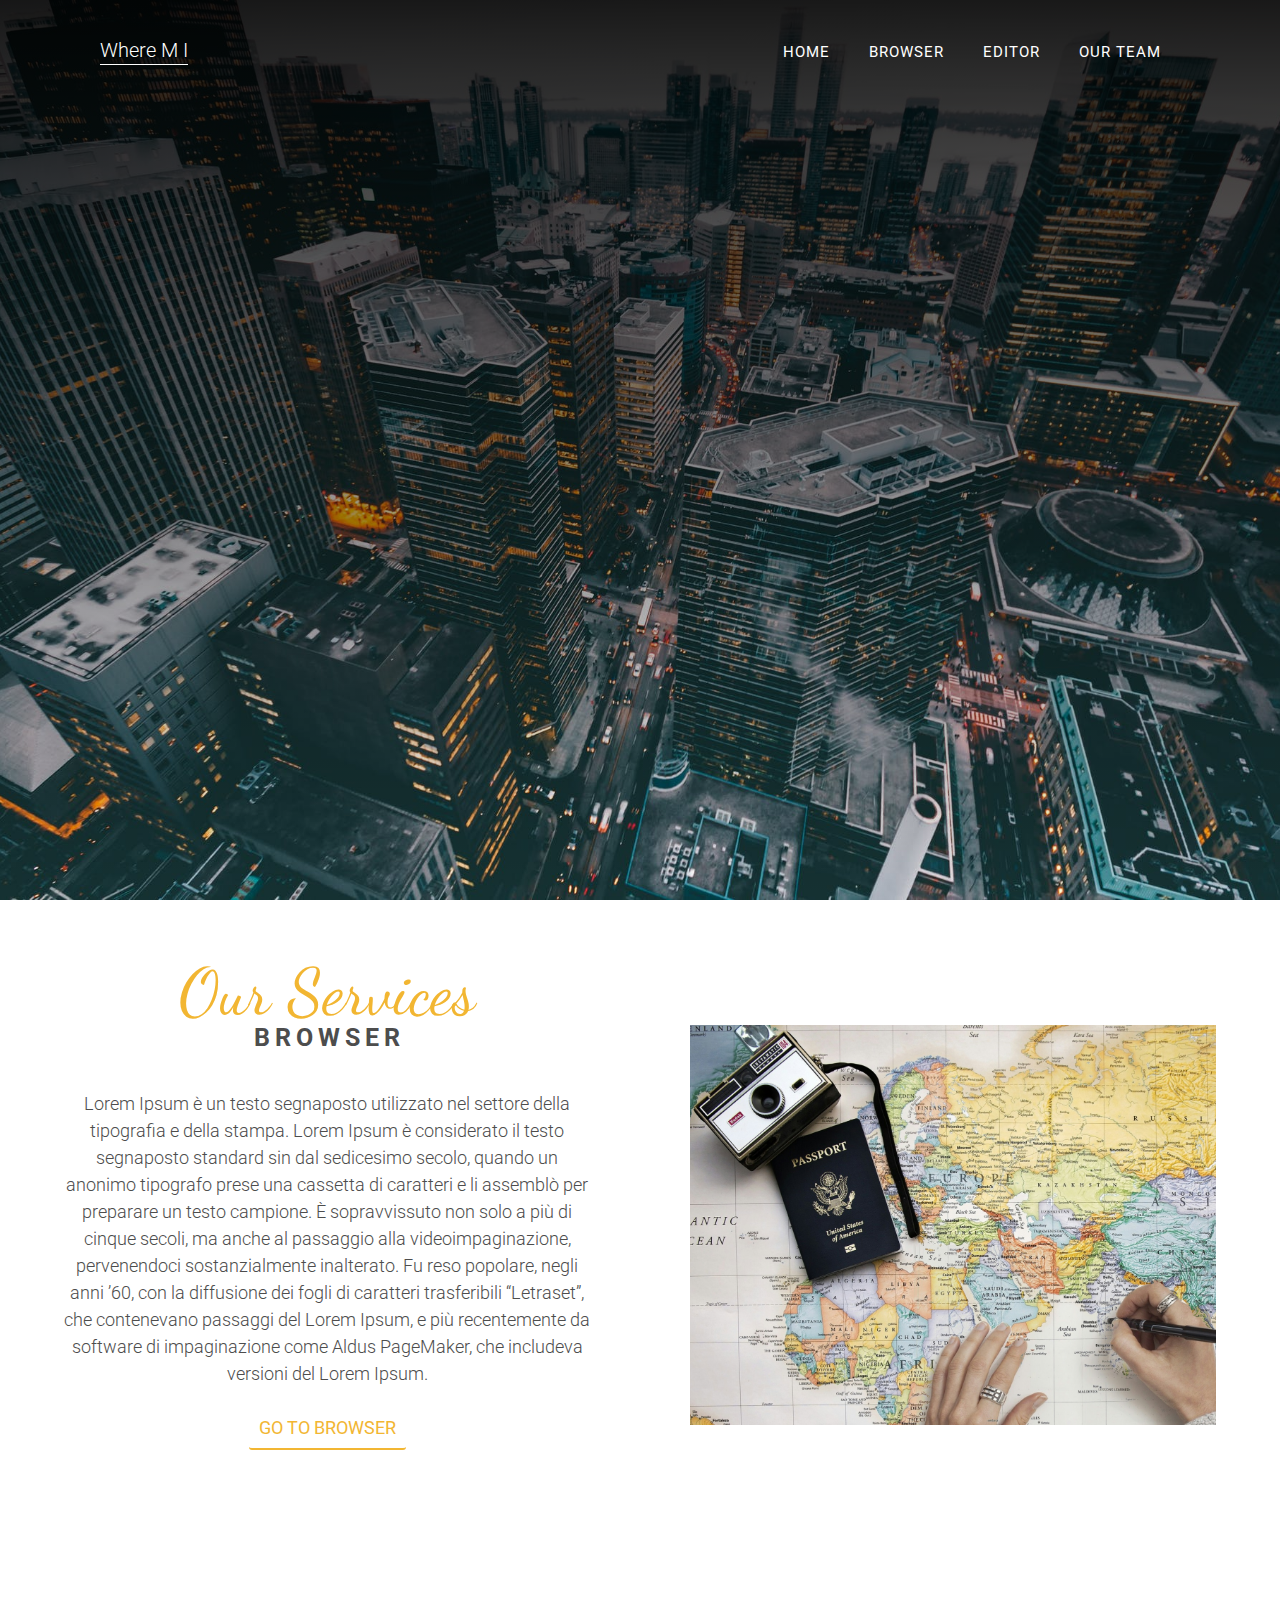
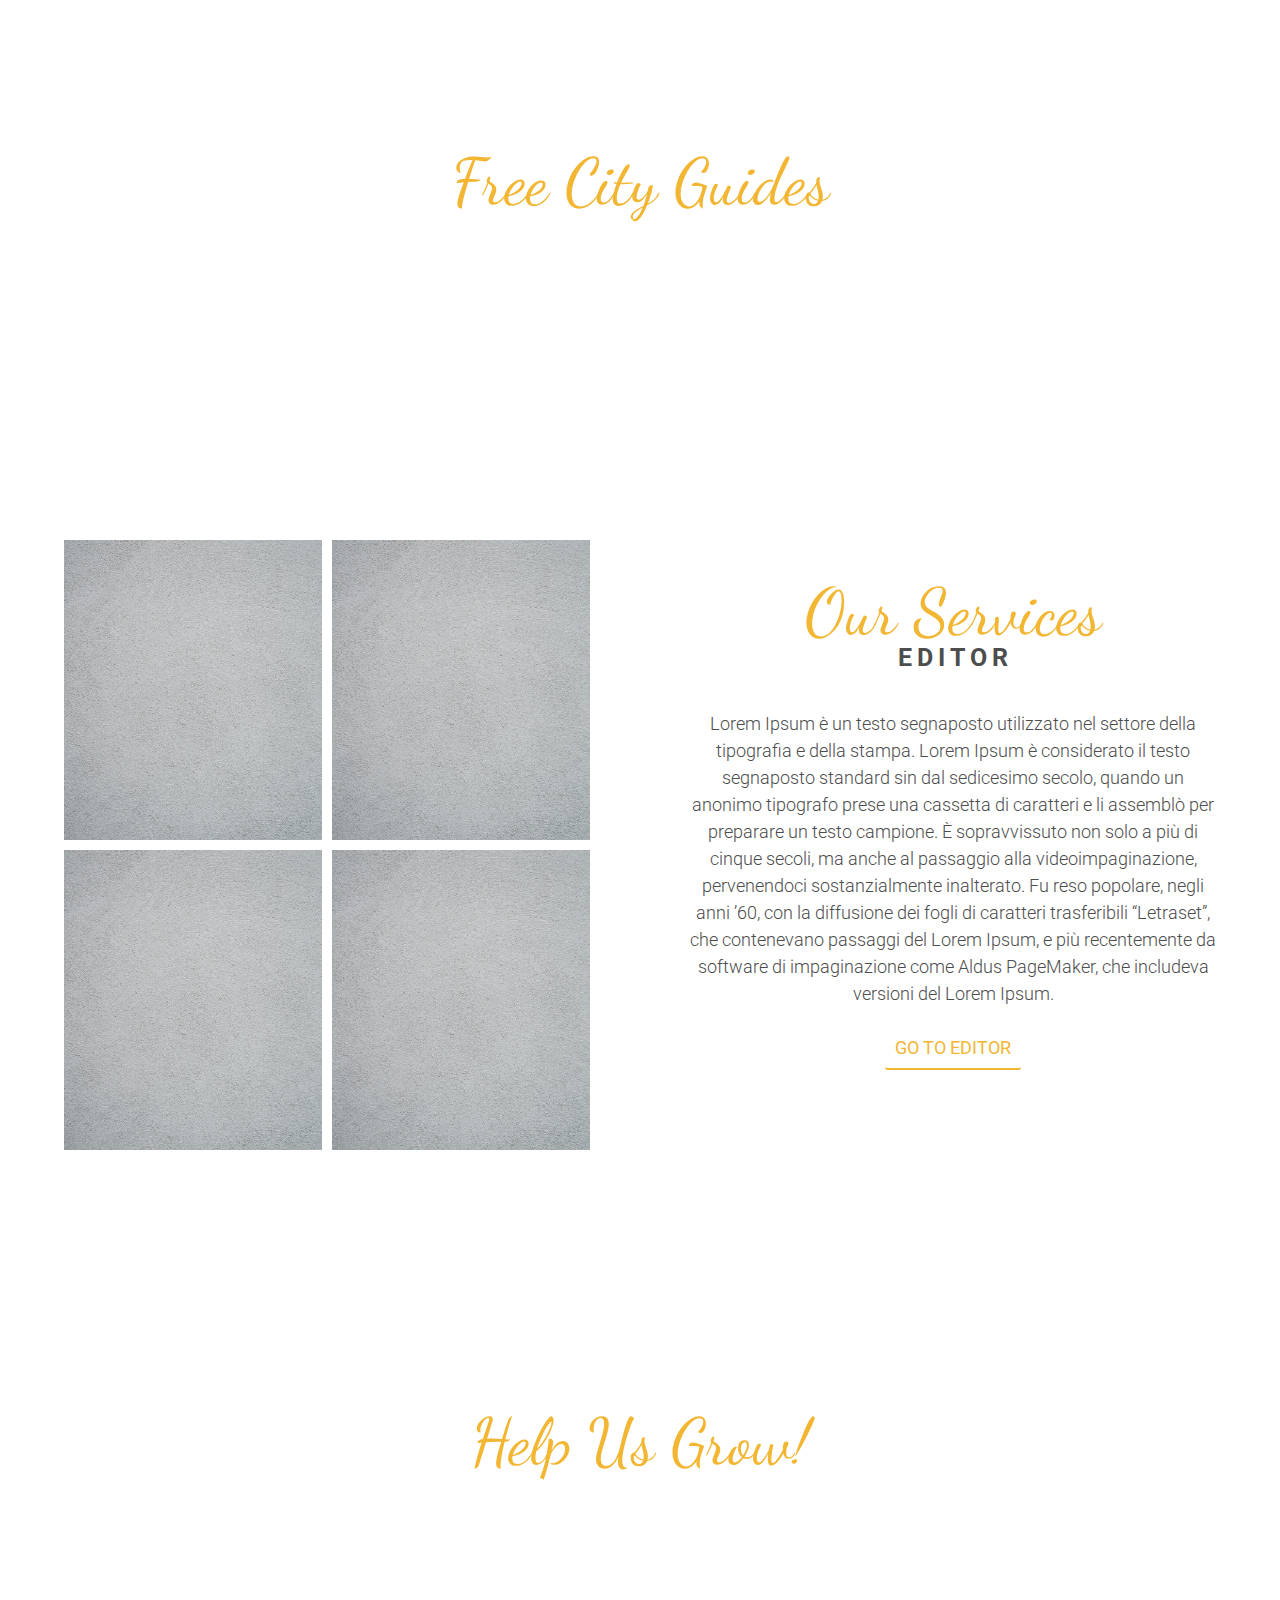
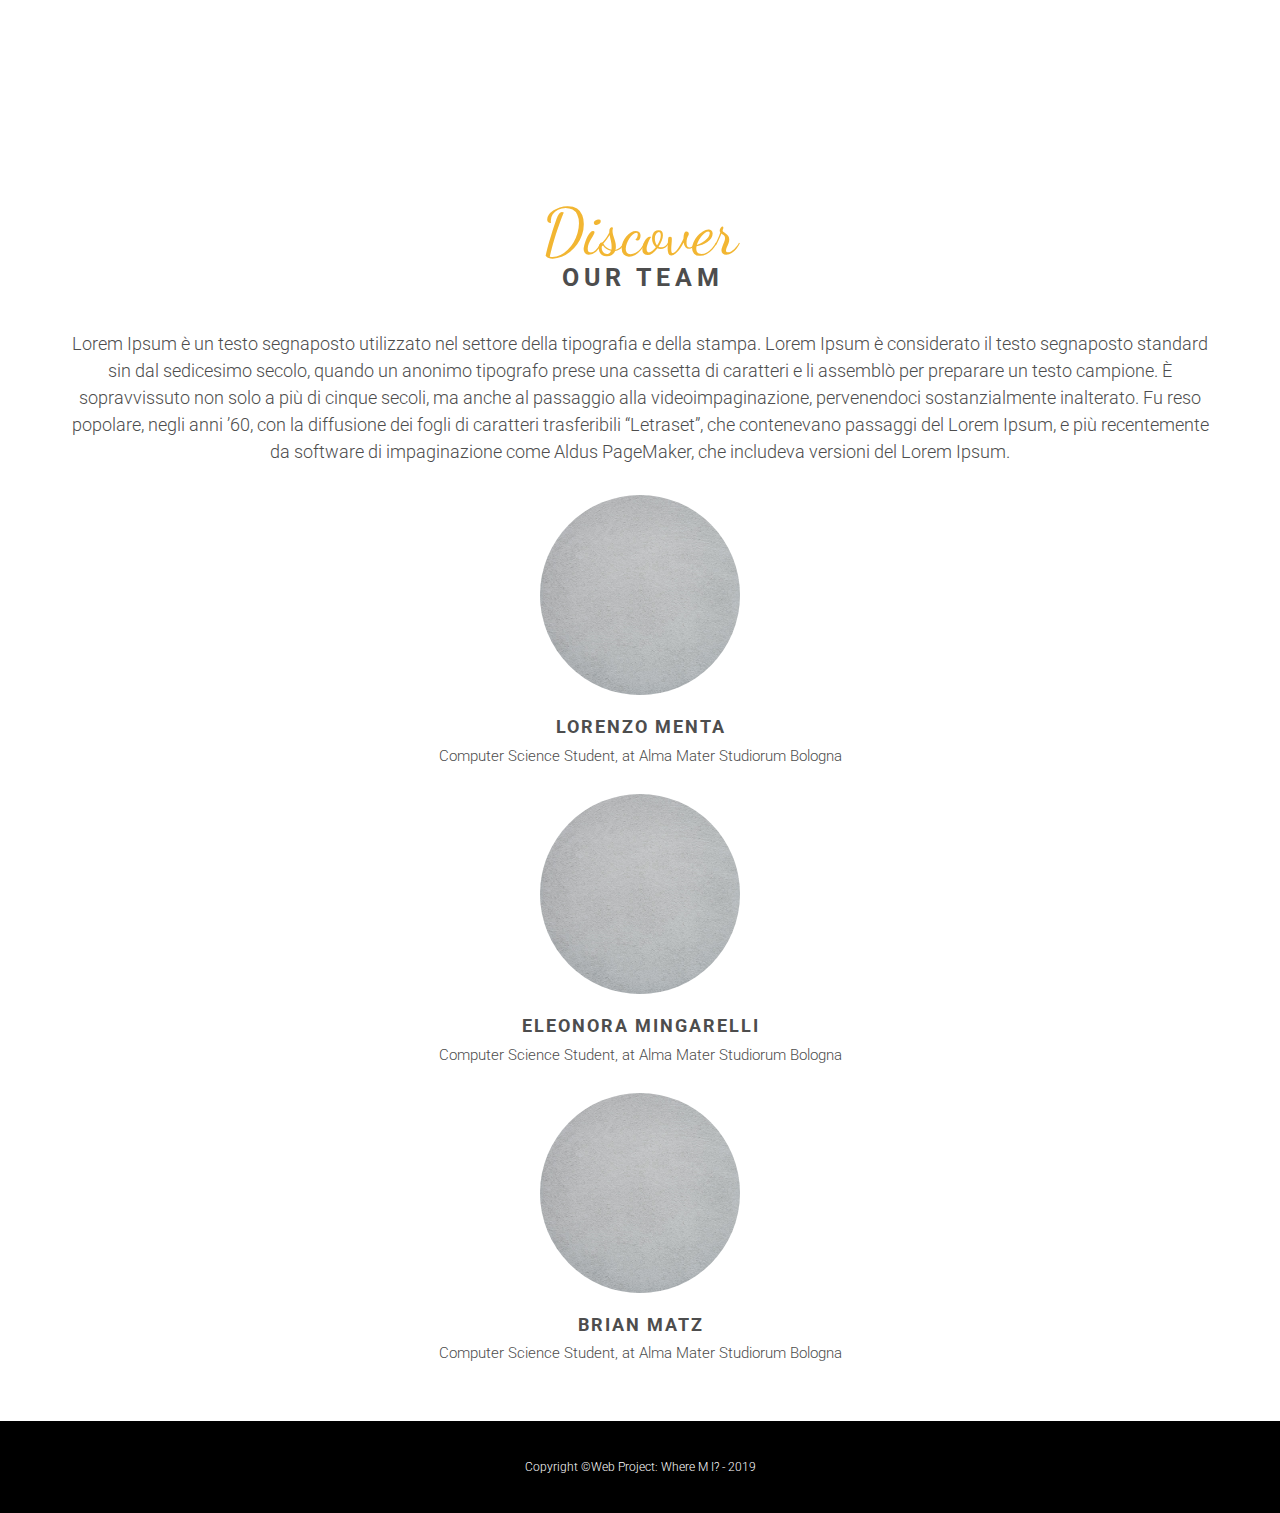
==== index.html @ 8c727040 "real fix overflow on mobile" ====
<!DOCTYPE html>
<html lang="en">
<head>
  <meta charset="UTF-8">
  <meta name="viewport" content="width=device-width, initial-scale=1">
  <title>Where M I</title>
  <link rel="stylesheet" href="css/style.css">
  <link href="https://fonts.googleapis.com/css?family=Dancing+Script|Roboto:300,400&display=swap" rel="stylesheet">
</head>
<body>
  <div class="site-wrap">
  <header id="home">
    <div class="menu">
      <span class="bar"></span>
    </div>

    <nav class="nav">
      <a href="index.html" id="logo">Where M I</a>
      <div class="overlay">
        <ul>
          <li><a href="#home">Home</a></li>
          <li><a href="#services-brwsr">Browser</a></li>
          <li><a href="#services-edtr">Editor</a></li>
          <li><a href="#team">Our Team</a></li>
        </ul>
      </div>
      </nav>
      <div class="main-text">
        <h1>Where am I?</h1>
        <h2>You may ask</h2>
        <a href="#services-brwsr" class="btn main-btn">Find it out!</a>
      </div>
    </header>

    <section class="our-services-browser" id="services-brwsr">
      <div class="container">
        <div class="center add-padding-right">
          <h1 class="custom-font">Our Services</h1>
          <h2 class="custom-font-secondary">Browser</h2>
          <p>Lorem Ipsum è un testo segnaposto utilizzato nel settore della tipografia e della stampa. Lorem Ipsum è considerato il testo segnaposto standard sin dal sedicesimo secolo, quando un anonimo tipografo prese una cassetta di caratteri e li assemblò per preparare un testo campione. È sopravvissuto non solo a più di cinque secoli, ma anche al passaggio alla videoimpaginazione, pervenendoci sostanzialmente inalterato. Fu reso popolare, negli anni ’60, con la diffusione dei fogli di caratteri trasferibili “Letraset”, che contenevano passaggi del Lorem Ipsum, e più recentemente da software di impaginazione come Aldus PageMaker, che includeva versioni del Lorem Ipsum.</p>
          <a href="#" class="btn btn-info">Go to Browser</a>
        </div>
        <div class="store add-flex"></div>
      </div>
    </section>

    <section class="free-city-guides between-sec">
      <h1 class="custom-font">Free City Guides</h1>
      <h2 class="custom-font-secondary">In your Pocket</h2>
    </section>

    <section class="our-services-editor" id="services-edtr">
      <div class="container">
        <div class="center second">
          <h1 class="custom-font">Our Services</h1>
          <h2 class="custom-font-secondary">Editor</h2>
          <p>Lorem Ipsum è un testo segnaposto utilizzato nel settore della tipografia e della stampa. Lorem Ipsum è considerato il testo segnaposto standard sin dal sedicesimo secolo, quando un anonimo tipografo prese una cassetta di caratteri e li assemblò per preparare un testo campione. È sopravvissuto non solo a più di cinque secoli, ma anche al passaggio alla videoimpaginazione, pervenendoci sostanzialmente inalterato. Fu reso popolare, negli anni ’60, con la diffusione dei fogli di caratteri trasferibili “Letraset”, che contenevano passaggi del Lorem Ipsum, e più recentemente da software di impaginazione come Aldus PageMaker, che includeva versioni del Lorem Ipsum.</p>
          <a href="#" class="btn btn-info">Go to Editor</a>
        </div>
        <div class="image-group add-flex add-padding-right first">
          <img src="images/grey.jpg" alt="">
          <img src="images/grey.jpg" alt="">
          <img src="images/grey.jpg" alt="">
          <img src="images/grey.jpg" alt="">
        </div>
      </div>
    </section>

    <section class="help-us between-sec">
      <h1 class="custom-font">Help Us Grow!</h1>
      <h2 class="custom-font-secondary">Upload your guides</h2>
    </section>

    <section class="our-team" id="team">
      <div class="container">
        <div class="center">
          <h1 class="custom-font">Discover</h1>
          <h2 class="custom-font-secondary">Our Team</h2>
          <p>Lorem Ipsum è un testo segnaposto utilizzato nel settore della tipografia e della stampa. Lorem Ipsum è considerato il testo segnaposto standard sin dal sedicesimo secolo, quando un anonimo tipografo prese una cassetta di caratteri e li assemblò per preparare un testo campione. È sopravvissuto non solo a più di cinque secoli, ma anche al passaggio alla videoimpaginazione, pervenendoci sostanzialmente inalterato. Fu reso popolare, negli anni ’60, con la diffusione dei fogli di caratteri trasferibili “Letraset”, che contenevano passaggi del Lorem Ipsum, e più recentemente da software di impaginazione come Aldus PageMaker, che includeva versioni del Lorem Ipsum.</p>
          <div class="team-group">
            <img src="images/grey.jpg" alt="">
            <h2 class="custom-font-secondary">Lorenzo Menta</h2>
            <p>Computer Science Student, at Alma Mater Studiorum Bologna</p>
            <img src="images/grey.jpg" alt="">
            <h2 class="custom-font-secondary">Eleonora Mingarelli</h2>
            <p>Computer Science Student, at Alma Mater Studiorum Bologna</p>
            <img src="images/grey.jpg" alt="">
            <h2 class="custom-font-secondary">Brian Matz</h2>
            <p>Computer Science Student, at Alma Mater Studiorum Bologna</p>
          </div>
        </div>
      </div>
    </section>

    <div class="back-to-top">
      <span class="bar1"></span>
      <span class="bar2"></span>
    </div>

    <footer>
      <p>Copyright &copyWeb Project: Where M I? - 2019</p>
    </footer>
  </div>
  <script src="https://ajax.googleapis.com/ajax/libs/jquery/3.4.1/jquery.min.js"></script>
  <script type="text/javascript" src="js/main.js"></script>
</body>
</html>
---- css/style.css ----
/* Global styles */
*,
*::before,
*::after {
  margin: 0;
  padding: 0;
  box-sizing: border-box;
}

html,body, .site-wrap
{
    width: 100%;
    margin: 0px;
    padding: 0px;
    overflow-x: hidden;
    font-size: 10px;
    font-family: 'Roboto', sans-serif;
    scroll-behavior: smooth;
}

:root {
  --main-font-color: #f2b632;
  --main-white: #fff;
  --main-font-dark-gray: #4d4d4d;
  --main-footer-bg-color: #141414;
  --main-font-family: "Dancing Script", cursive;
}

section {
  padding: 6rem 0;
}

p {
  line-height: 1.5;
  font-size: 1.8rem;
  font-weight: 300;
  color: var(--main-font-dark-gray);
}

a {
  text-decoration: none;
  color: var(--main-white);
}

/* Reusable classes */
.hide-overflow {
  overflow: hidden;
}

.hide-content {
  visibility: hidden;
}

.btn {
  display: inline-block;
  transition: all 650ms;
  border-radius: 3px;
  text-transform: uppercase;
  -webkit-tap-highlight-color: transparent;
}

.btn-info{
  font-size: 1.2rem;
  padding: 1rem;
  color: var(--main-font-color);
  border-bottom: 2px solid var(--main-font-color);
  margin: 2rem 0 4rem 0;
}

.btn-info:hover {
  background-color: var(--main-font-color);
  color: var(--main-white);
}

.custom-font {
  font-family: var(--main-font-family);
  color: var(--main-font-color);
  font-size: 6.5rem;
  line-height: 1;
  font-weight: 100;
  margin-bottom: 1rem;
}

.custom-font-secondary {
  text-transform: uppercase;
  letter-spacing: 5px;
  margin-right: -5px;
  font-size: 2.5rem;
  line-height: .2;
  color: var(--main-font-dark-gray);
  margin-bottom: 5rem;
}

.container {
  width: 90%;
  margin: 0 auto;
  text-align: center;
}

.between-sec{
  padding: 20rem 0;
  text-align: center;
}

.between-sec h2 {
  color: var(--main-white);
}

/* Back to top Button */
.back-to-top {
  padding: 2rem 2.5rem;
  position: fixed;
  bottom: 3rem;
  right: 4rem;
  background-color: rgba(0,0,0,.5);
  z-index: 999;
  border-radius: 3px;
  cursor: pointer;
  display: none;
  -webkit-tap-highlight-color: transparent;
}

.back-to-top .bar1 {
  content: "";
  position: absolute;
  height: 2px;
  width: 2.6rem;
  background-color: var(--main-white);
  top: 0;
  left: 0;
  right: 1.8rem;
  bottom: 0;
  margin: auto;
  transition: 650ms;
  transform: rotate(-45deg);
}

.back-to-top .bar2 {
  content: "";
  position: absolute;
  height: 2px;
  width: 2.6rem;
  background-color: var(--main-white);
  top: 0;
  left: 1.8rem;
  right: 0;
  bottom: 0;
  margin: auto;
  transition: 650ms;
  transform: rotate(45deg);
}

.active-top .bar1 {
  transform: rotate(0deg);
  transform: scale(.6);
  background-color: transparent;
}

.active-top .bar2 {
  transform: rotate(0deg);
  transform: scale(.6);
  background-color: transparent;
}

.active-top {
  transition: 650ms;
  visibility: hidden;
}

/* Header */
header {
  width: 100%;
  height: 100vh;
  background: linear-gradient(to bottom, rgba(0,0,0,.9), transparent),
              url("../images/hero.jpeg") bottom no-repeat;
  background-size: cover;
  display: flex;
  flex-direction: column;
  text-align: center;
  position: relative;
}

/* Header - Nav Toggle */
.menu {
  padding: 2rem 2.5rem;
  position: fixed;
  top: 3rem;
  right: 4rem;
  background-color: rgba(0,0,0,.5);
  z-index: 999;
  border-radius: 3px;
  cursor: pointer;
  -webkit-tap-highlight-color: transparent;
}

.menu .bar,
.menu .bar::before,
.menu .bar::after {
  content: "";
  position: absolute;
  height: 2px;
  width: 4rem;
  background-color: var(--main-white);
  top: 0;
  left: 0;
  right: 0;
  bottom: 0;
  margin: auto;
  transition: 650ms;
}

.menu .bar::before {
  top: -2rem;
}

.menu .bar::after {
  top: 2rem;
}

.active .bar {
 background-color: transparent;
}

.active .bar::before {
  transform: rotate(45deg);
}

.active .bar::after {
  transform: rotate(-45deg);
}

.active .bar::before,
.active .bar::after {
  top: 0;
}

/* Header - Nav */
#logo {
  display: none;
  text.transform: uppercase;
  font-size: 2rem;
  font-weight: 300;
  border-bottom: 1px solid #fff;
  margin-bottom: -5px;
}

.nav {
  width: 100%;
  height: 6rem;
  line-height: 6rem;
  position: relative;
}

.overlay {
  background-color: rgba(0,0,0,.9);
  position: fixed;
  right: 0;
  left: 0;
  top: 0;
  bottom: 0;
  z-index: 1;
  transition: opacity 650ms;
  transform: scale(0);
  opacity: 0;
}

.overlay.menu-open {
  transform: scale(1);
  opacity: 1;
}

.nav .overlay ul {
  position: relative;
  height:  100%;
  display: flex;
  flex-direction: column;
  justify-content: center;
}

.nav .overlay ul li {
  text-transform: uppercase;
  -webkit-tap-highlight-color: transparent;
}

.nav .overlay ul li a {
  display: block;
  font-size:  2rem;
  transition: all 650ms;
}

.nav .overlay ul li a:hover,
.nav .overlay ul li a .active:hover {
  color: var(--main-font-color);
}

/* Header - Main Text */
.main-text {
  line-height: 0;
  margin: auto;
  color: var(--main-white);
  user-select: none;
}

.main-text h1 {
  font-family: var(--main-font-family);
  color:var(--main-font-color);
  font-size: 8rem;
  font-weight: 100;
  margin-bottom: 5rem;
}

.main-text h2 {
  text-transform: uppercase;
  letter-spacing: 5px;
  margin-right: -5px;
  font-size: 3rem;
  line-height: 1;
  position: relative;
}

.main-text h2::before,
.main-text h2::after {
  content:"";
  width: 3rem;
  height: 3px;
  top: 50%;
  transform: translateY(-50%);
  position: absolute;
  background-color: var(--main-white);
  border-radius: 8px;
}

.main-text h2::before{
  left: 1rem;
}

.main-text h2::after{
  right: 1rem;
}

.main-btn {
  font-size: 1.5rem;
  border: 2px solid var(--main-font-color);
  padding: 2rem 2.5em;
  letter-spacing: 3px;
  margin-right: -3px;
  position: relative;
  margin-top: 3rem;
  background-color: rgba(0,0,0,.5);
}

.main-btn:hover {
  transform: translateY(-3px);
  box-shadow: 0 1rem 2rem rgba(0,0,0,.2);
}

.main-btn:active {
  transform: translateY(0);
  box-shadow: none;
}

/* Section - Our Services Browser */
.store{
  width: 100%;
  min-height: 30rem;
  background: url("../images/store.jpg") center no-repeat;
  background-size: cover;
}

/* Section - Easy to use */
.free-city-guides {
  width: 100%;
  background: linear-gradient(to bottom, rgba(0,0,0,.5),
              rgba(0,0,0,.5)), url("../images/between.jpg") center no-repeat;
  background-size: cover;
}
/* Section - Our Services Editor */
.image-group {
  display: grid;
  grid-template-columns: 1fr 1fr;
  grid-gap: 10px;
}

.image-group img {
  width: 100%;
  height: 30rem;
}

/* Section - Help Us */
.help-us {
  width: 100%;
  background: linear-gradient(to bottom, rgba(0,0,0,.5),
              rgba(0,0,0,.5)), url("../images/between2.jpg") center no-repeat;
  background-size: cover;
}

/* Section - Team */
.team-group {
  display: block;
}

.team-group img {
  border-radius: 50%;
  width: 200px;
  display: block;
  margin-left: auto;
  margin-right: auto;
  margin-top:3rem;
  margin-bottom:3rem;
}

.team-group h2 {
  letter-spacing: 2px;
  margin-right: -2px;
  font-size: 1.8rem;
  margin-bottom: 2rem;
}

.team-group p {
  line-height: 1;
  font-size: 1.5rem;
}

/* Footer */
footer {
  position: absolute
   left: 0;
   bottom: 0;
   width: 100%;
   background-color: #000;
   text-align: center;
   padding: 4rem 0;
}

footer p {
  line-height: 1;
  font-size: 1.2rem;
  font-weight: 300;
  color: var(--main-white);
}

/* Media Queries */
@media screen and (min-width: 769px) {
  header,
  .between-sec {
    background-attachment: fixed;
  }

  .menu {
    display: none;
  }

  .nav {
    display: flex;
    padding: 2rem 10rem 0;
    justify-content: space-between;
  }

  #logo {
    display: block;
  }

  .nav .overlay {
    position: initial;
    background: none;
    opacity: initial;
    transform: initial;
  }

  .nav .overlay ul {
    flex-direction: row;
    list-style: none;
    margin-top: 2px;
  }

  .nav .overlay ul li a {
    font-size: 1.5rem;
    letter-spacing: 1px;
    margin-right: -1px;
    padding: 0 2rem;
  }

  .container {
    display: flex;
    flex-direction: row;
    align-items: center;
  }

  .center {
    flex: 1;
  }

  .add-flex {
    flex: 1;
  }

  .add-padding-right {
    padding-right: 10rem;
  }

  .first {
    order: 1;
  }

  .second{
    order: 2;
  }

  .store {
    min-height: 40rem;
  }

  .btn-info {
    font-size: 1.8rem;
  }
}

/* Animations */

.main-text h1 {
  transform: translateY(4rem);
  opacity: 0;
  animation: .5s fadeUp .5s forwards;
}

.main-text h2 {
  transform: scale(2);
  opacity: 0;
  animation: fadeIn .5s forwards;
}

.main-text .main-btn {
  opacity: 0;
  animation: .5s fade 1s forwards;
}

@keyframes fadeIn {
  0%{
    transform: scale(2);
    opacity: 0;
  }
  100%{
    transform: scale(1);
    opacity: 1;
  }
}

@keyframes fadeUp {
  0%{
    transform: translateY(4rem);
    opacity: 0;
  }
  100%{
    transform: translateY(0);
    opacity: 1;
  }
}

@keyframes fade {
  0%{
    opacity: 0;
  }
  100%{
    opacity: 1;
  }
}
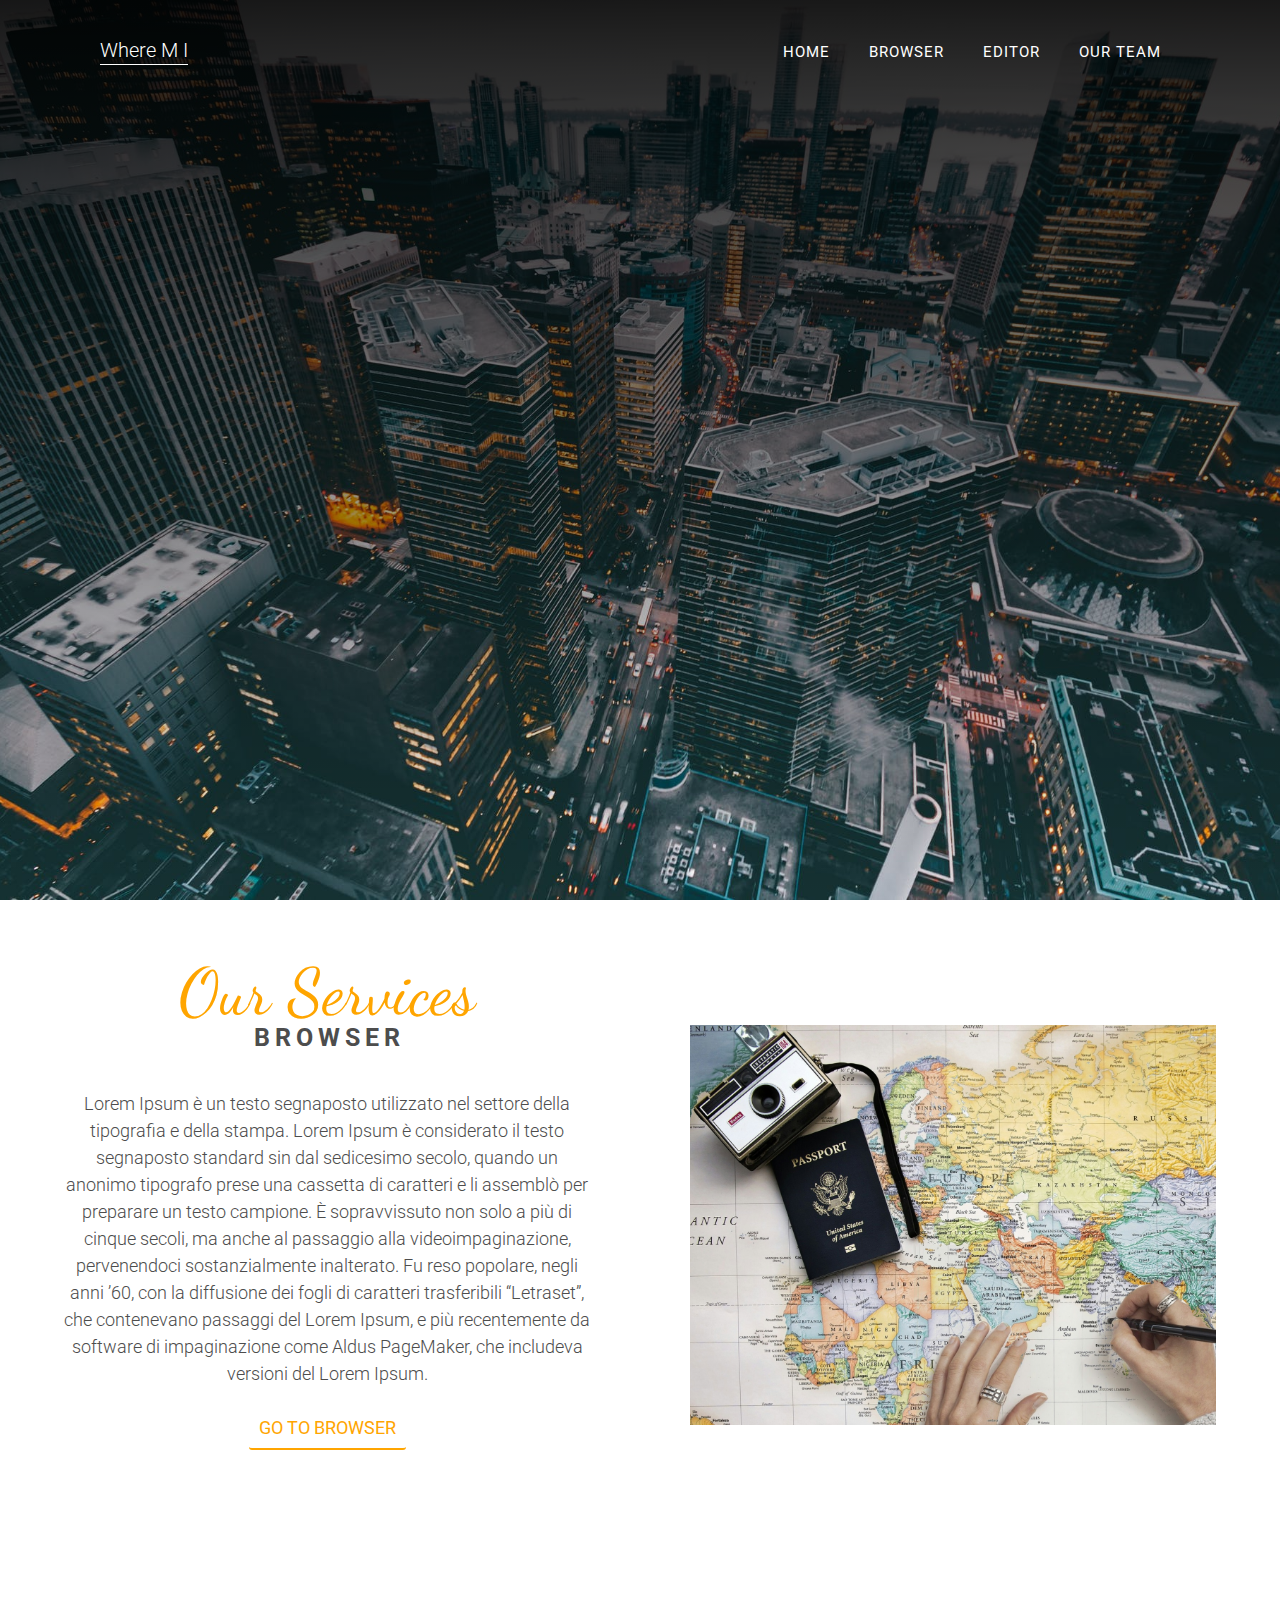
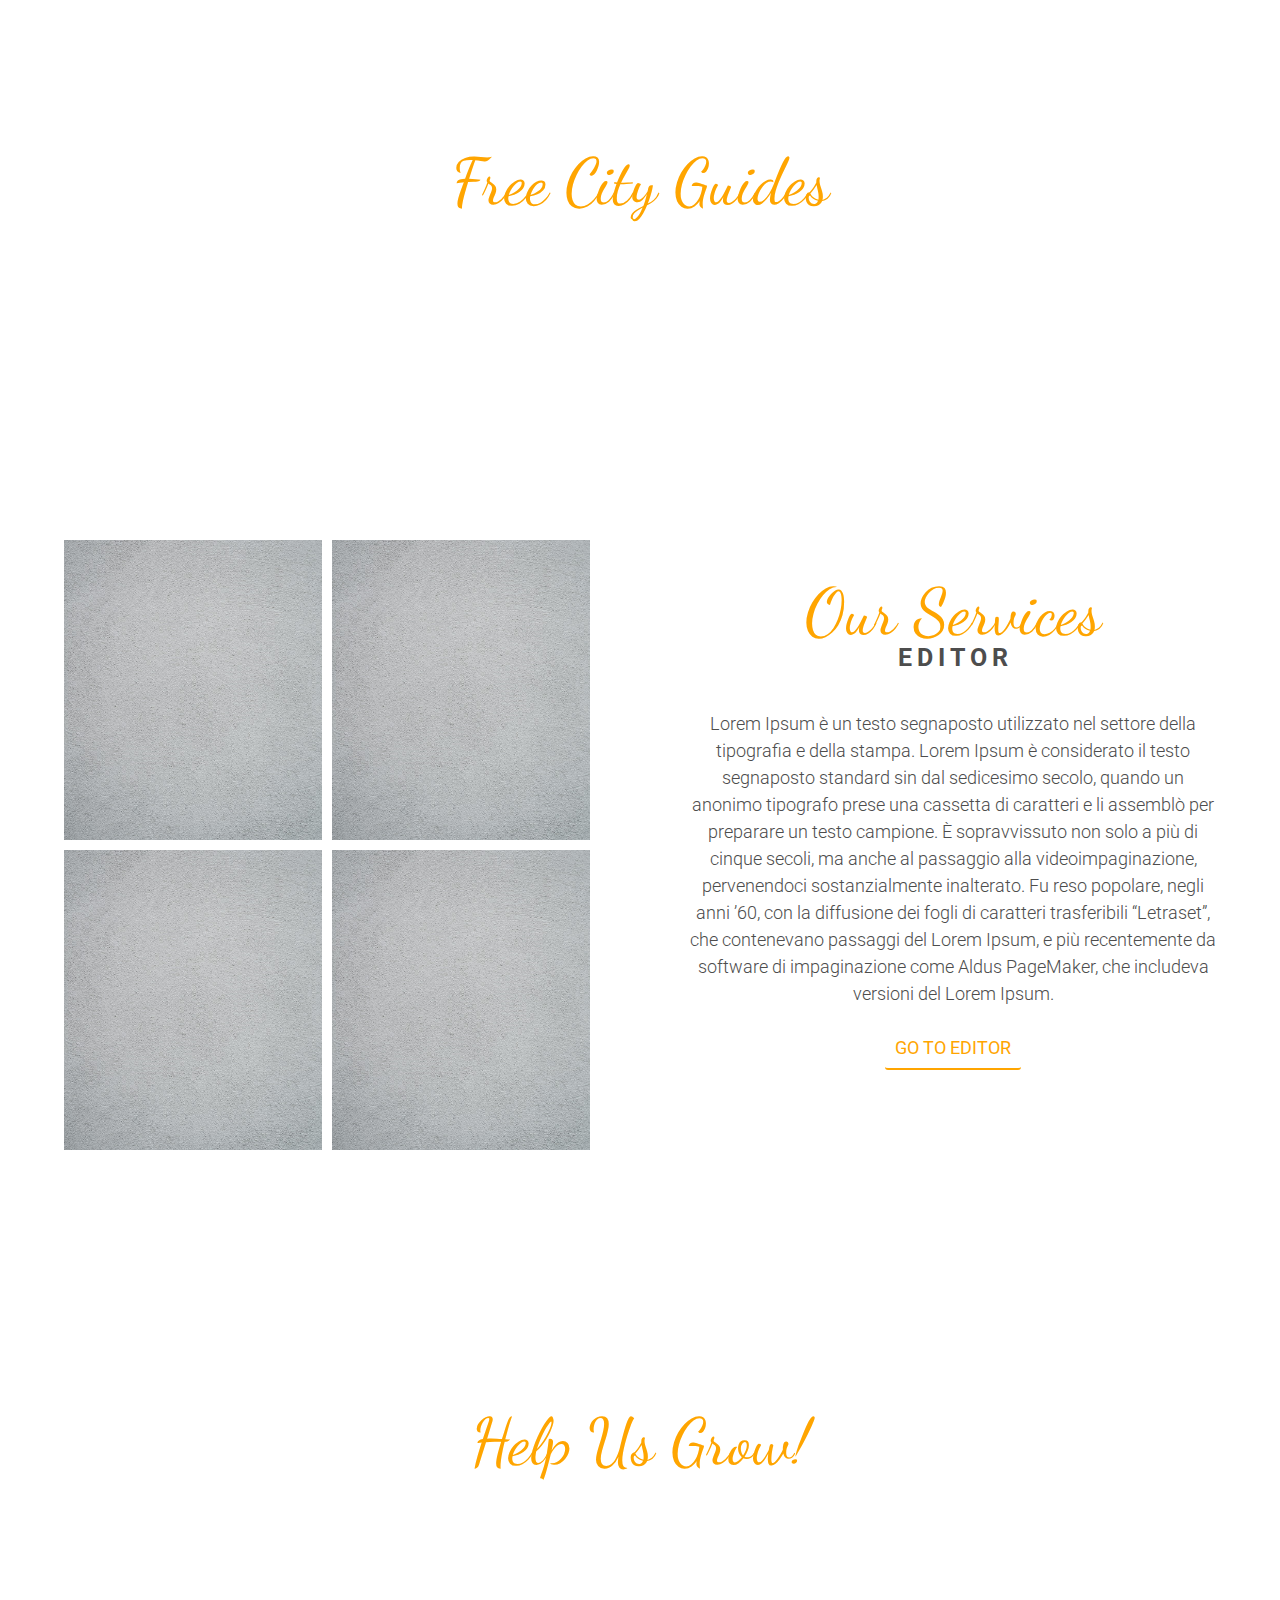
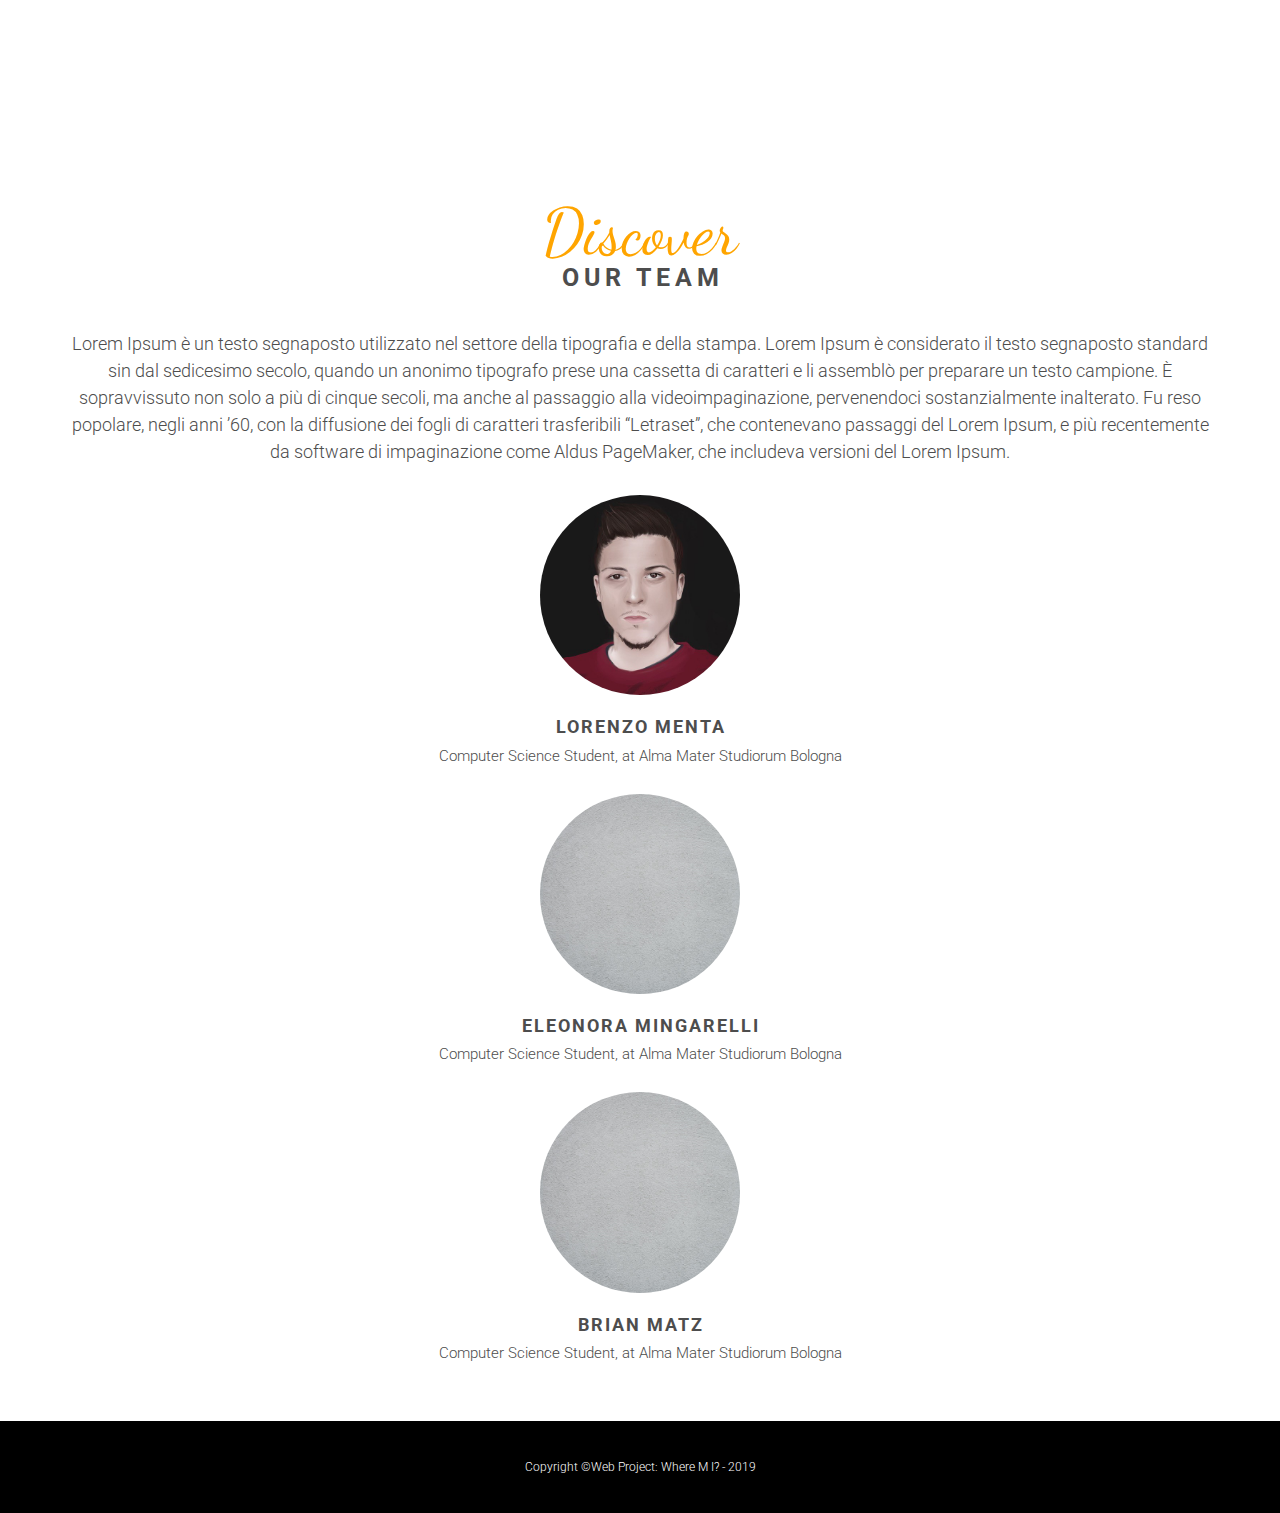
==== commit e6d5302c: "change main color" ====
--- a/index.html
+++ b/index.html
@@ -78,7 +78,7 @@
           <h2 class="custom-font-secondary">Our Team</h2>
           <p>Lorem Ipsum è un testo segnaposto utilizzato nel settore della tipografia e della stampa. Lorem Ipsum è considerato il testo segnaposto standard sin dal sedicesimo secolo, quando un anonimo tipografo prese una cassetta di caratteri e li assemblò per preparare un testo campione. È sopravvissuto non solo a più di cinque secoli, ma anche al passaggio alla videoimpaginazione, pervenendoci sostanzialmente inalterato. Fu reso popolare, negli anni ’60, con la diffusione dei fogli di caratteri trasferibili “Letraset”, che contenevano passaggi del Lorem Ipsum, e più recentemente da software di impaginazione come Aldus PageMaker, che includeva versioni del Lorem Ipsum.</p>
           <div class="team-group">
-            <img src="images/grey.jpg" alt="">
+            <img src="images/lorenzo.jpg" alt="">
             <h2 class="custom-font-secondary">Lorenzo Menta</h2>
             <p>Computer Science Student, at Alma Mater Studiorum Bologna</p>
             <img src="images/grey.jpg" alt="">
@@ -95,6 +95,8 @@
     <div class="back-to-top">
       <span class="bar1"></span>
       <span class="bar2"></span>
+      <span class="bar3"></span>
+      <span class="bar4"></span>
     </div>
 
     <footer>
--- a/css/style.css
+++ b/css/style.css
@@ -12,14 +12,17 @@
     width: 100%;
     margin: 0px;
     padding: 0px;
-    overflow-x: hidden;
     font-size: 10px;
     font-family: 'Roboto', sans-serif;
     scroll-behavior: smooth;
 }
 
+.site-wrap {
+  overflow-x: hidden;
+}
+
 :root {
-  --main-font-color: #f2b632;
+  --main-font-color: #ffa500;
   --main-white: #fff;
   --main-font-dark-gray: #4d4d4d;
   --main-footer-bg-color: #141414;
@@ -124,25 +127,55 @@
   content: "";
   position: absolute;
   height: 2px;
-  width: 2.6rem;
+  width: 2.65rem;
   background-color: var(--main-white);
   top: 0;
   left: 0;
   right: 1.8rem;
+  bottom: .3rem;
+  margin: auto;
+  transition: 650ms;
+  transform: rotate(-45deg);
+}
+
+.back-to-top .bar2 {
+  content: "";
+  position: absolute;
+  height: 2px;
+  width: 2.65rem;
+  background-color: var(--main-white);
+  top: 0;
+  left: 1.8rem;
+  right: 0;
+  bottom: .3rem;
+  margin: auto;
+  transition: 650ms;
+  transform: rotate(45deg);
+}
+
+.back-to-top .bar3 {
+  content: "";
+  position: absolute;
+  height: 2px;
+  width: 1.55rem;
+  background-color: var(--main-white);
+  top: 1.2rem;
+  left: 0;
+  right: 1rem;
   bottom: 0;
   margin: auto;
   transition: 650ms;
   transform: rotate(-45deg);
 }
 
-.back-to-top .bar2 {
+.back-to-top .bar4 {
   content: "";
   position: absolute;
   height: 2px;
-  width: 2.6rem;
+  width: 1.55rem;
   background-color: var(--main-white);
-  top: 0;
-  left: 1.8rem;
+  top: 1.2rem;
+  left: 1rem;
   right: 0;
   bottom: 0;
   margin: auto;
@@ -151,15 +184,39 @@
 }
 
 .active-top .bar1 {
-  transform: rotate(0deg);
-  transform: scale(.6);
-  background-color: transparent;
+  height: 2px;
+  width: 1.55rem;
+  top: 1.2rem;
+  left: 0;
+  right: 1rem;
+  bottom: 0;
 }
 
 .active-top .bar2 {
-  transform: rotate(0deg);
-  transform: scale(.6);
-  background-color: transparent;
+  height: 2px;
+  width: 1.55rem;
+  top: 1.2rem;
+  left: 1rem;
+  right: 0;
+  bottom: 0;
+}
+
+.active-top .bar3 {
+  height: 2px;
+  width: 2.65rem;
+  top: 0;
+  left: 0;
+  right: 1.8rem;
+  bottom: .3rem;
+}
+
+.active-top .bar4 {
+  height: 2px;
+  width: 2.65rem;
+  top: 0;
+  left: 1.8rem;
+  right: 0;
+  bottom: .3rem;
 }
 
 .active-top {
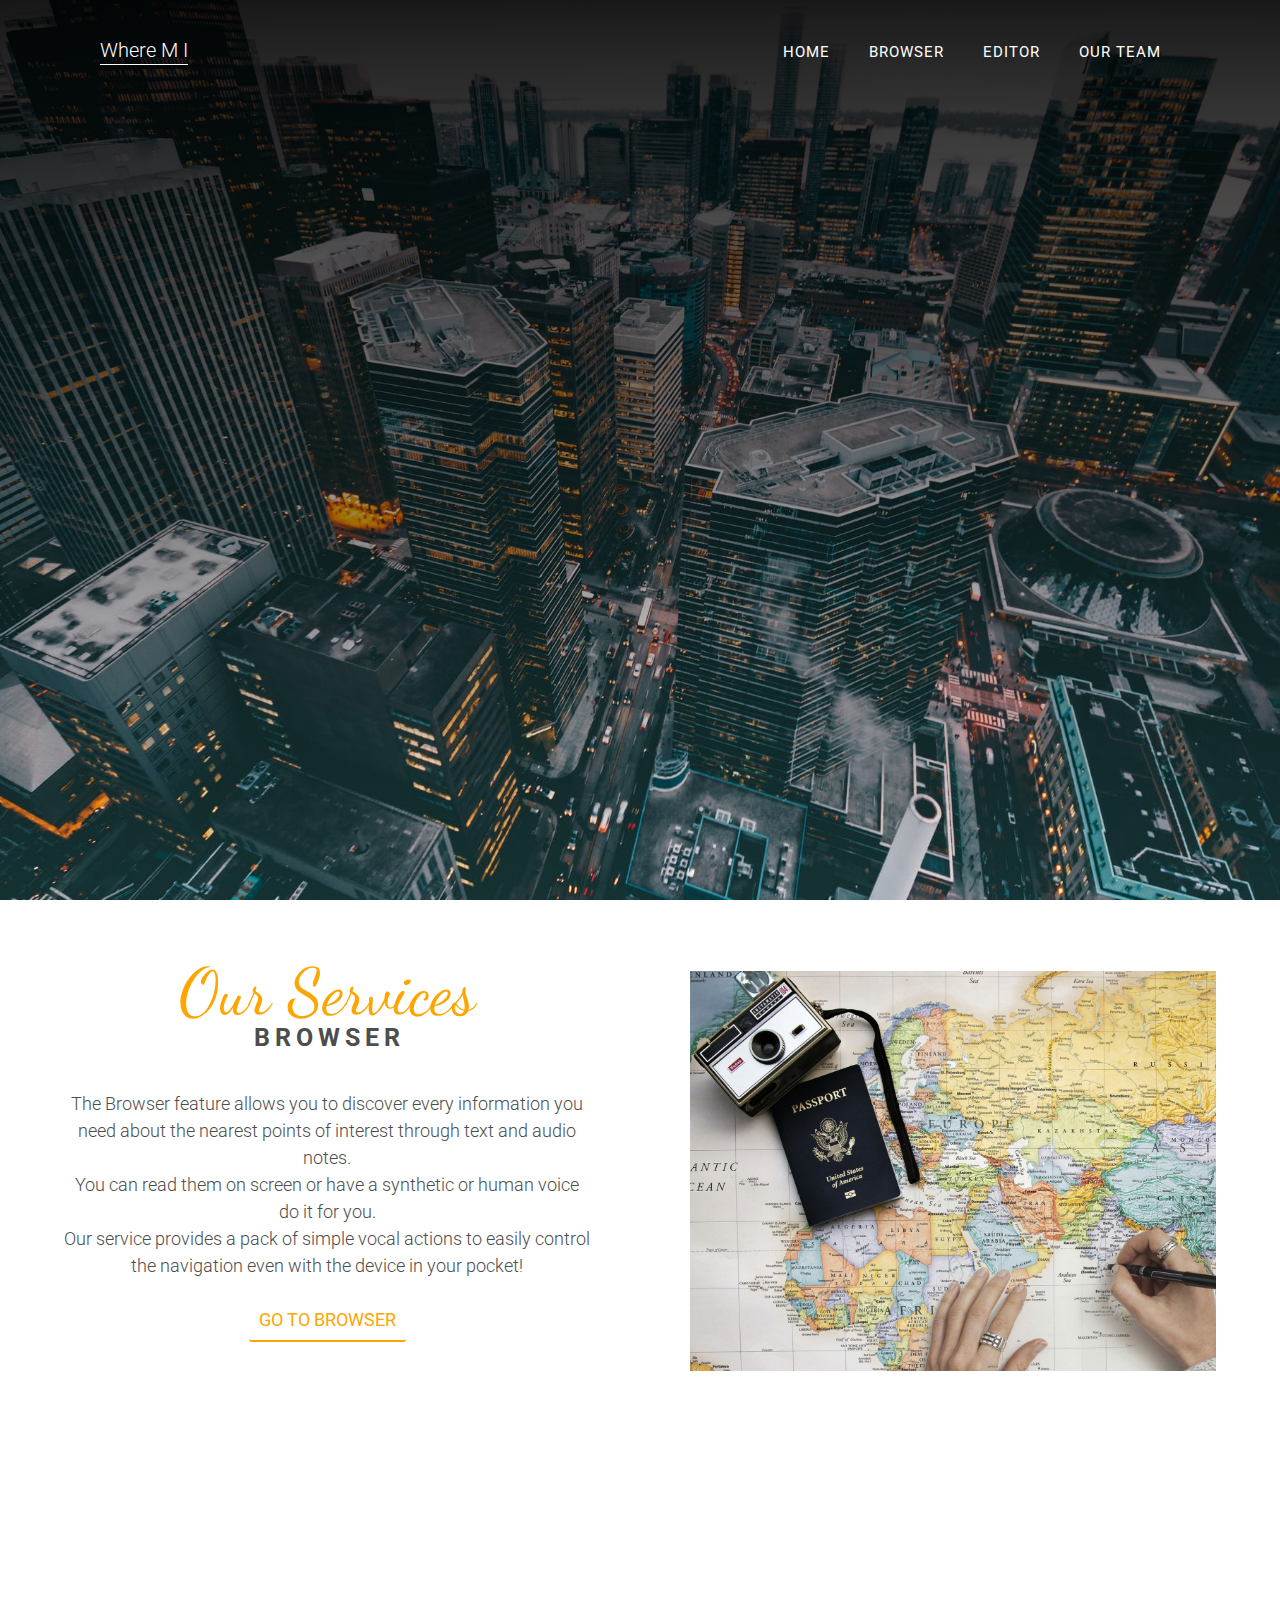
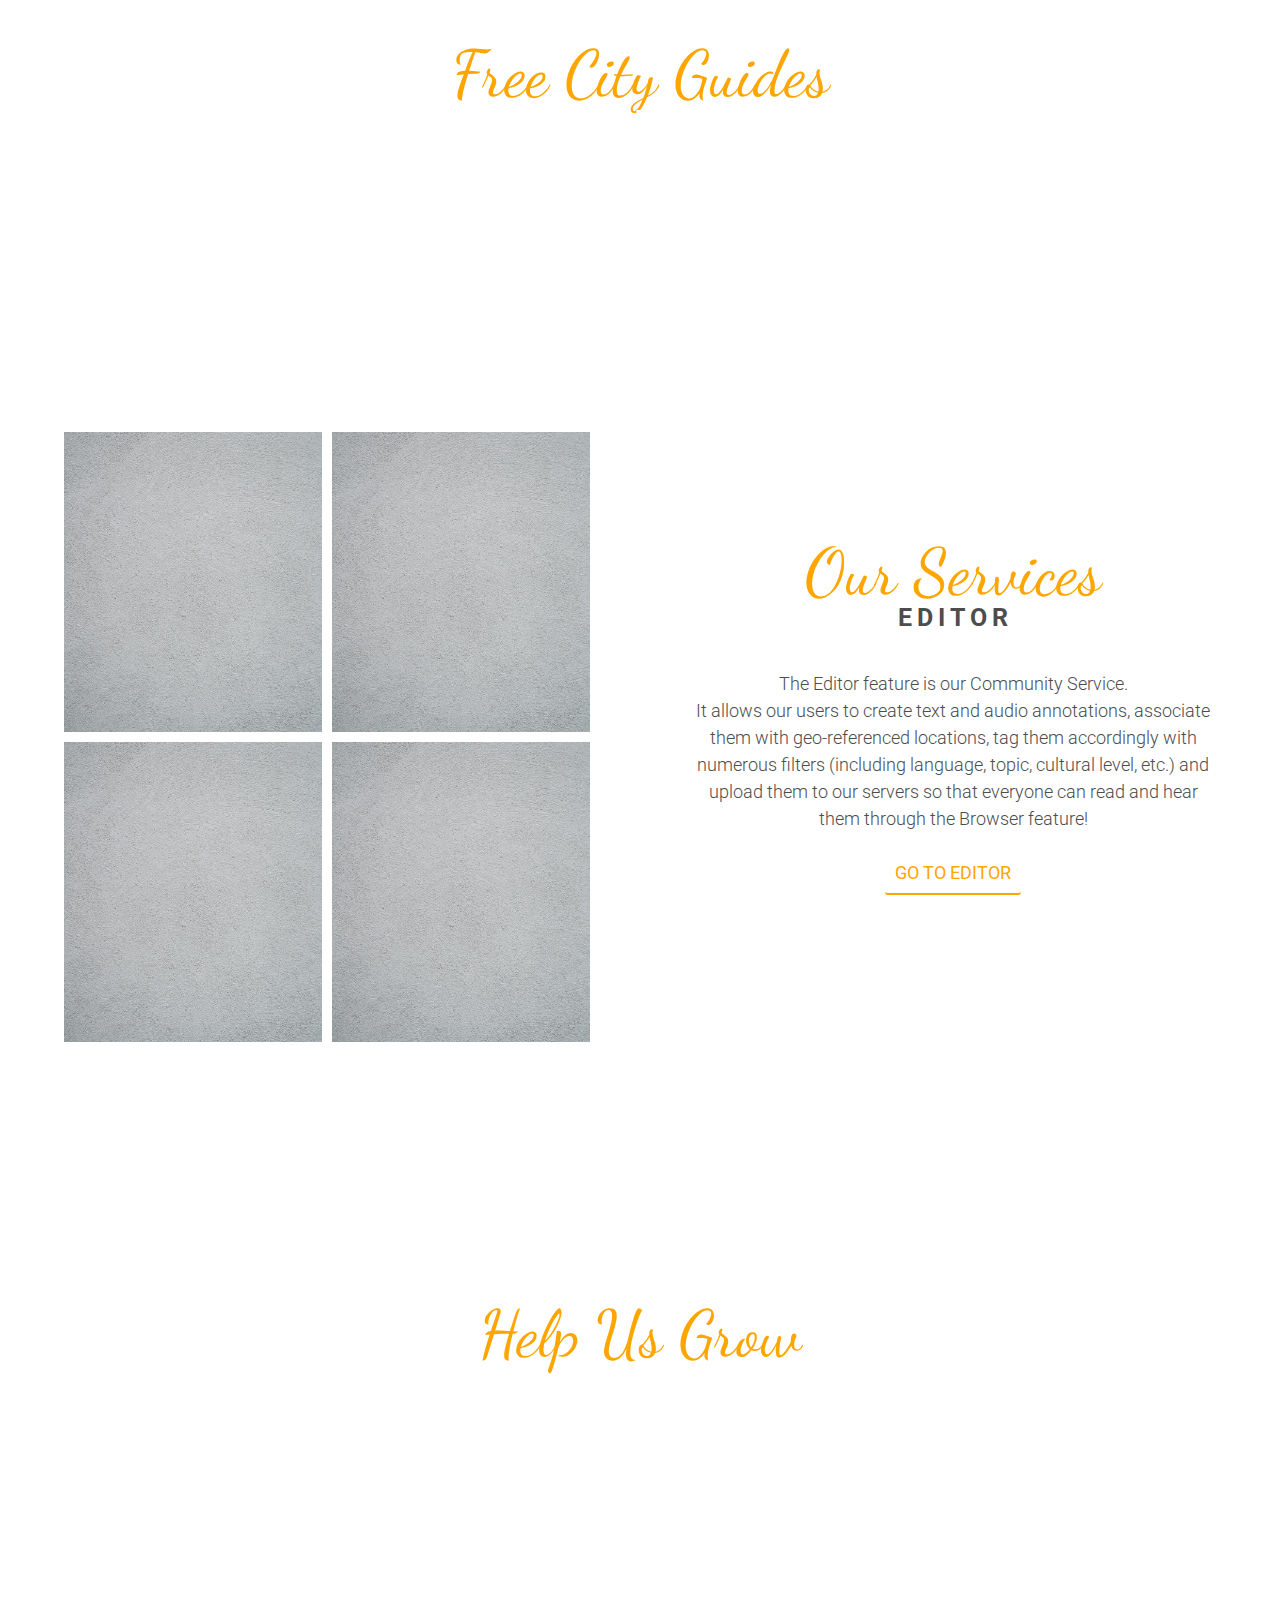
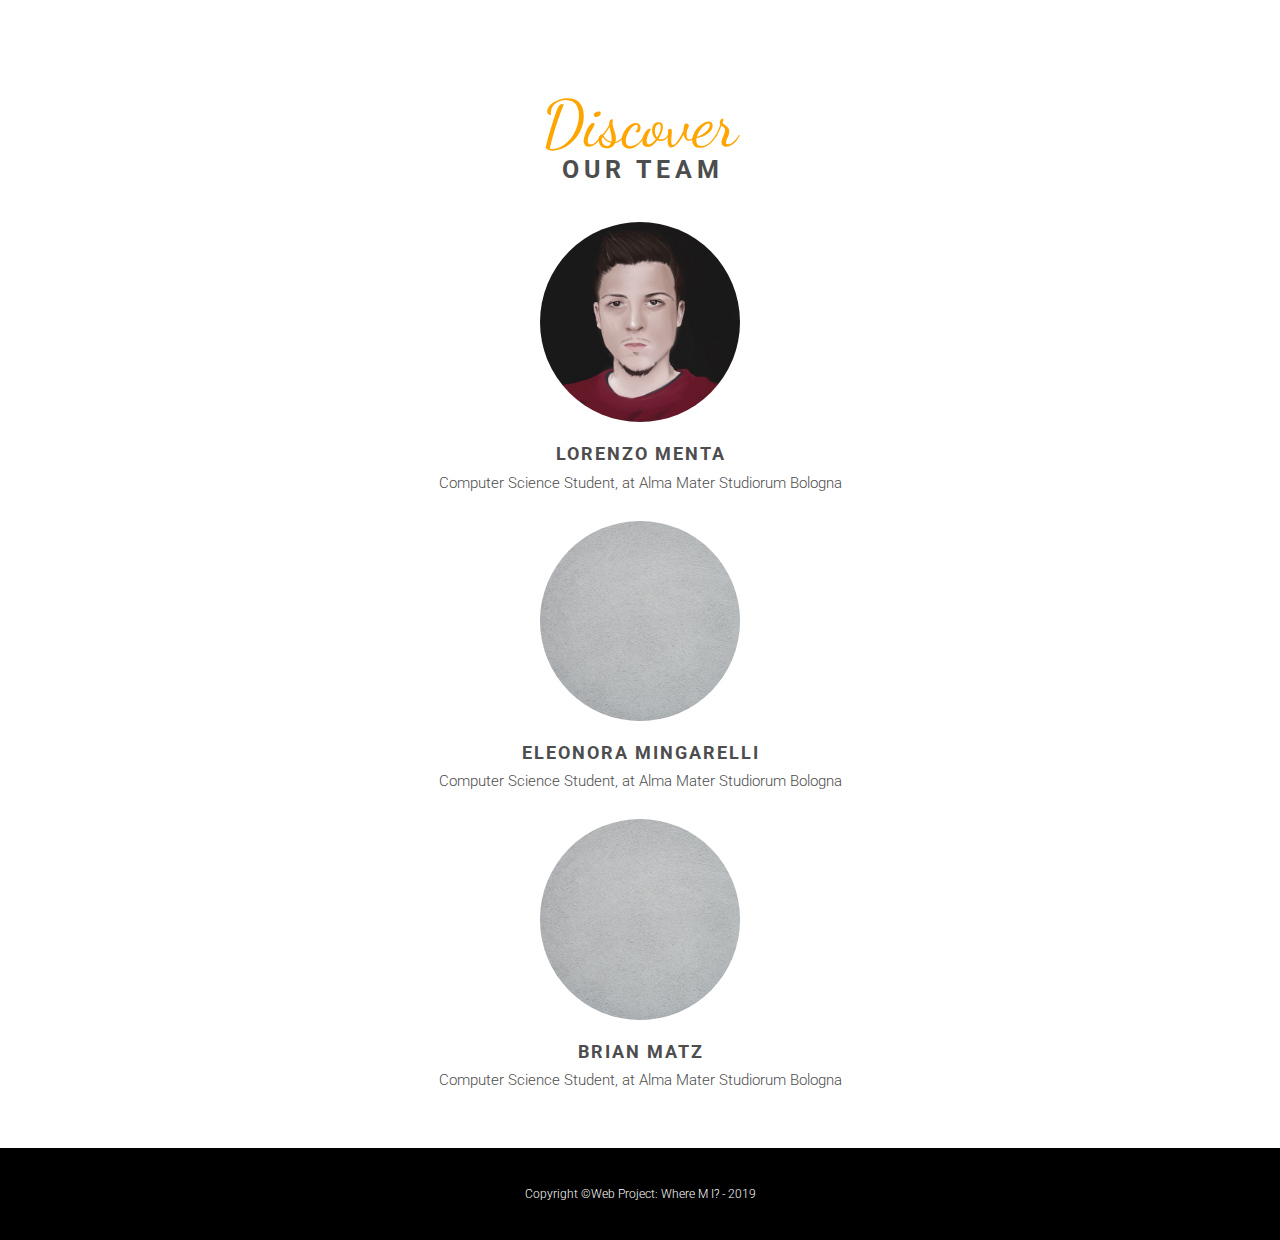
==== commit 07abcaa3: "add official text" ====
--- a/index.html
+++ b/index.html
@@ -37,7 +37,9 @@
         <div class="center add-padding-right">
           <h1 class="custom-font">Our Services</h1>
           <h2 class="custom-font-secondary">Browser</h2>
-          <p>Lorem Ipsum è un testo segnaposto utilizzato nel settore della tipografia e della stampa. Lorem Ipsum è considerato il testo segnaposto standard sin dal sedicesimo secolo, quando un anonimo tipografo prese una cassetta di caratteri e li assemblò per preparare un testo campione. È sopravvissuto non solo a più di cinque secoli, ma anche al passaggio alla videoimpaginazione, pervenendoci sostanzialmente inalterato. Fu reso popolare, negli anni ’60, con la diffusione dei fogli di caratteri trasferibili “Letraset”, che contenevano passaggi del Lorem Ipsum, e più recentemente da software di impaginazione come Aldus PageMaker, che includeva versioni del Lorem Ipsum.</p>
+          <p>The Browser feature allows you to discover every information you need about the nearest points of interest through text and audio notes.<br>
+             You can read them on screen or have a synthetic or human voice do it for you.<br>
+             Our service provides a pack of simple vocal actions to easily control the navigation even with the device in your pocket!</p>
           <a href="#" class="btn btn-info">Go to Browser</a>
         </div>
         <div class="store add-flex"></div>
@@ -46,7 +48,7 @@
 
     <section class="free-city-guides between-sec">
       <h1 class="custom-font">Free City Guides</h1>
-      <h2 class="custom-font-secondary">In your Pocket</h2>
+      <h2 class="custom-font-secondary">All in One</h2>
     </section>
 
     <section class="our-services-editor" id="services-edtr">
@@ -54,7 +56,8 @@
         <div class="center second">
           <h1 class="custom-font">Our Services</h1>
           <h2 class="custom-font-secondary">Editor</h2>
-          <p>Lorem Ipsum è un testo segnaposto utilizzato nel settore della tipografia e della stampa. Lorem Ipsum è considerato il testo segnaposto standard sin dal sedicesimo secolo, quando un anonimo tipografo prese una cassetta di caratteri e li assemblò per preparare un testo campione. È sopravvissuto non solo a più di cinque secoli, ma anche al passaggio alla videoimpaginazione, pervenendoci sostanzialmente inalterato. Fu reso popolare, negli anni ’60, con la diffusione dei fogli di caratteri trasferibili “Letraset”, che contenevano passaggi del Lorem Ipsum, e più recentemente da software di impaginazione come Aldus PageMaker, che includeva versioni del Lorem Ipsum.</p>
+          <p>The Editor feature is our Community Service.<br>
+             It allows our users to create text and audio annotations, associate them with geo-referenced locations, tag them accordingly with numerous filters (including language, topic, cultural level, etc.) and upload them to our servers so that everyone can read and hear them through the Browser feature!</p>
           <a href="#" class="btn btn-info">Go to Editor</a>
         </div>
         <div class="image-group add-flex add-padding-right first">
@@ -67,7 +70,7 @@
     </section>
 
     <section class="help-us between-sec">
-      <h1 class="custom-font">Help Us Grow!</h1>
+      <h1 class="custom-font">Help Us Grow</h1>
       <h2 class="custom-font-secondary">Upload your guides</h2>
     </section>
 
@@ -76,7 +79,6 @@
         <div class="center">
           <h1 class="custom-font">Discover</h1>
           <h2 class="custom-font-secondary">Our Team</h2>
-          <p>Lorem Ipsum è un testo segnaposto utilizzato nel settore della tipografia e della stampa. Lorem Ipsum è considerato il testo segnaposto standard sin dal sedicesimo secolo, quando un anonimo tipografo prese una cassetta di caratteri e li assemblò per preparare un testo campione. È sopravvissuto non solo a più di cinque secoli, ma anche al passaggio alla videoimpaginazione, pervenendoci sostanzialmente inalterato. Fu reso popolare, negli anni ’60, con la diffusione dei fogli di caratteri trasferibili “Letraset”, che contenevano passaggi del Lorem Ipsum, e più recentemente da software di impaginazione come Aldus PageMaker, che includeva versioni del Lorem Ipsum.</p>
           <div class="team-group">
             <img src="images/lorenzo.jpg" alt="">
             <h2 class="custom-font-secondary">Lorenzo Menta</h2>
--- a/css/style.css
+++ b/css/style.css
@@ -361,7 +361,7 @@
 .main-text h1 {
   font-family: var(--main-font-family);
   color:var(--main-font-color);
-  font-size: 8rem;
+  font-size: 6rem;
   font-weight: 100;
   margin-bottom: 5rem;
 }
@@ -370,7 +370,7 @@
   text-transform: uppercase;
   letter-spacing: 5px;
   margin-right: -5px;
-  font-size: 3rem;
+  font-size: 2rem;
   line-height: 1;
   position: relative;
 }
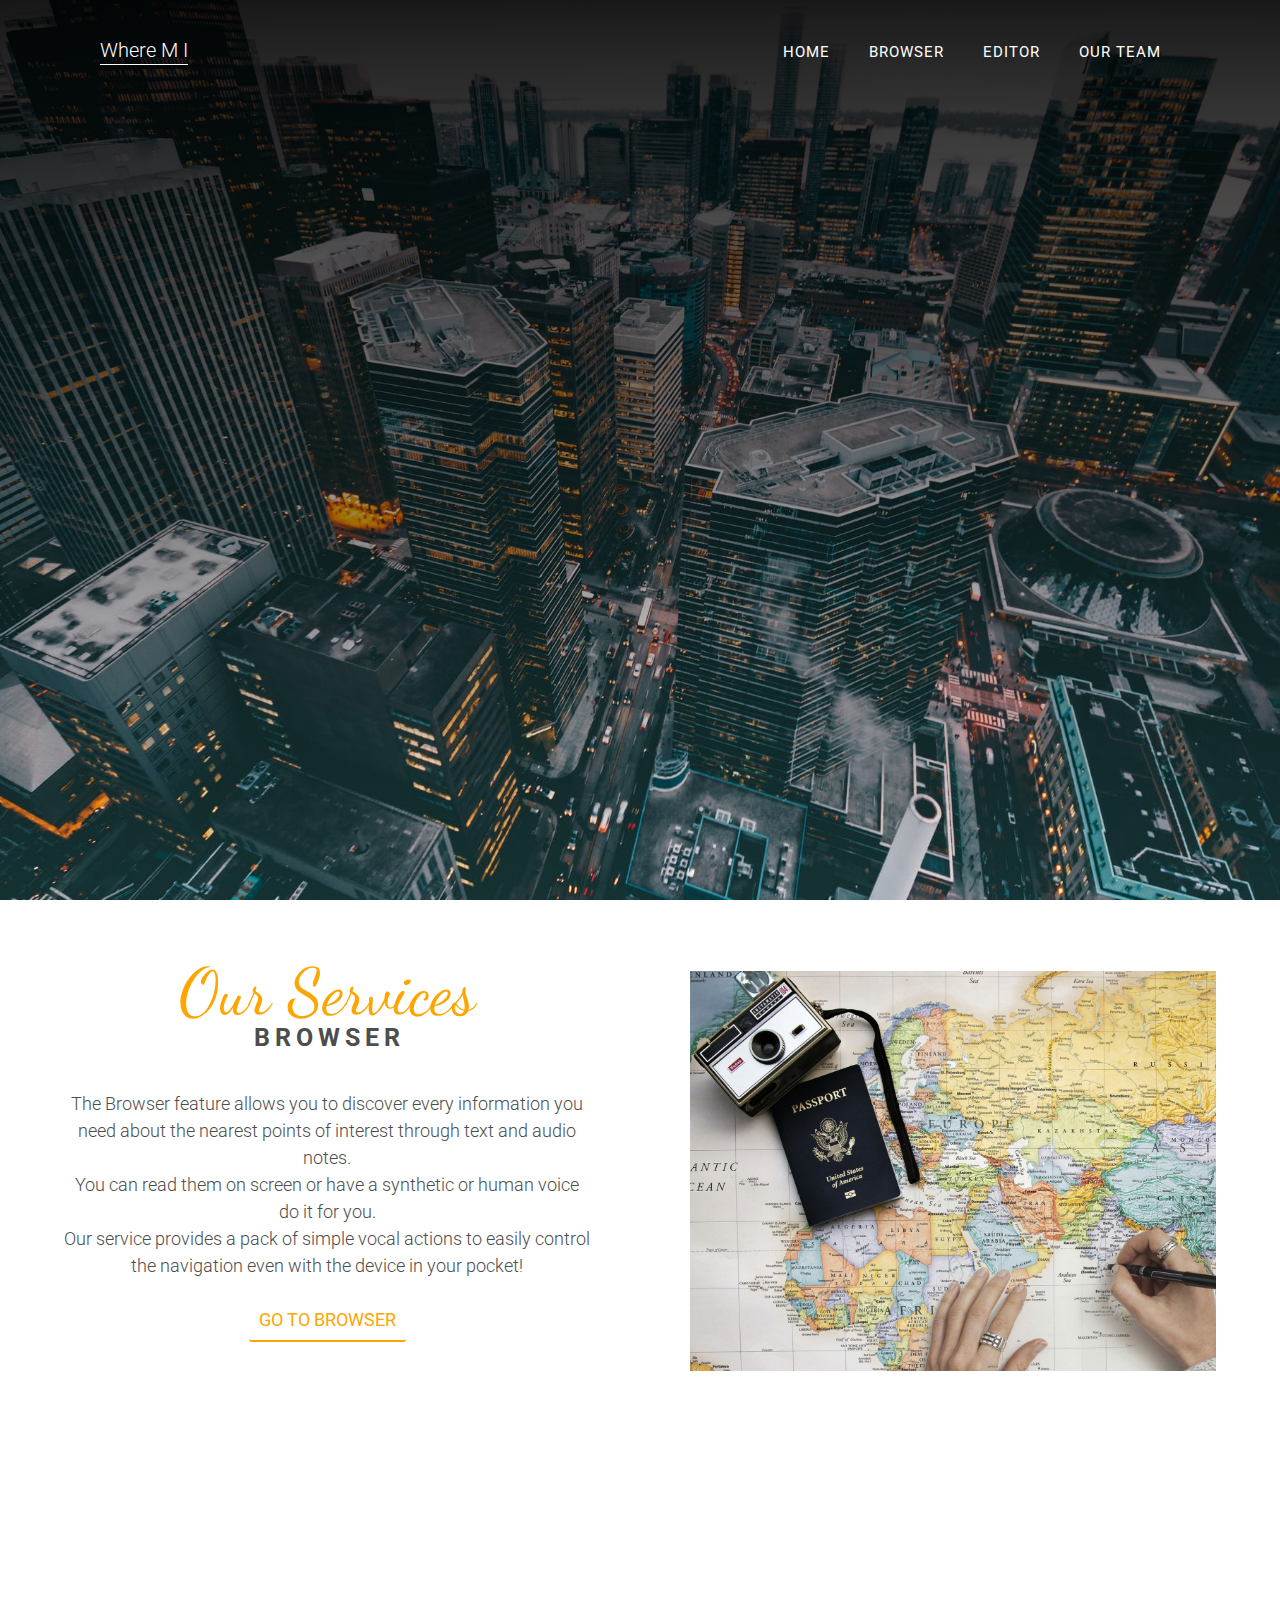
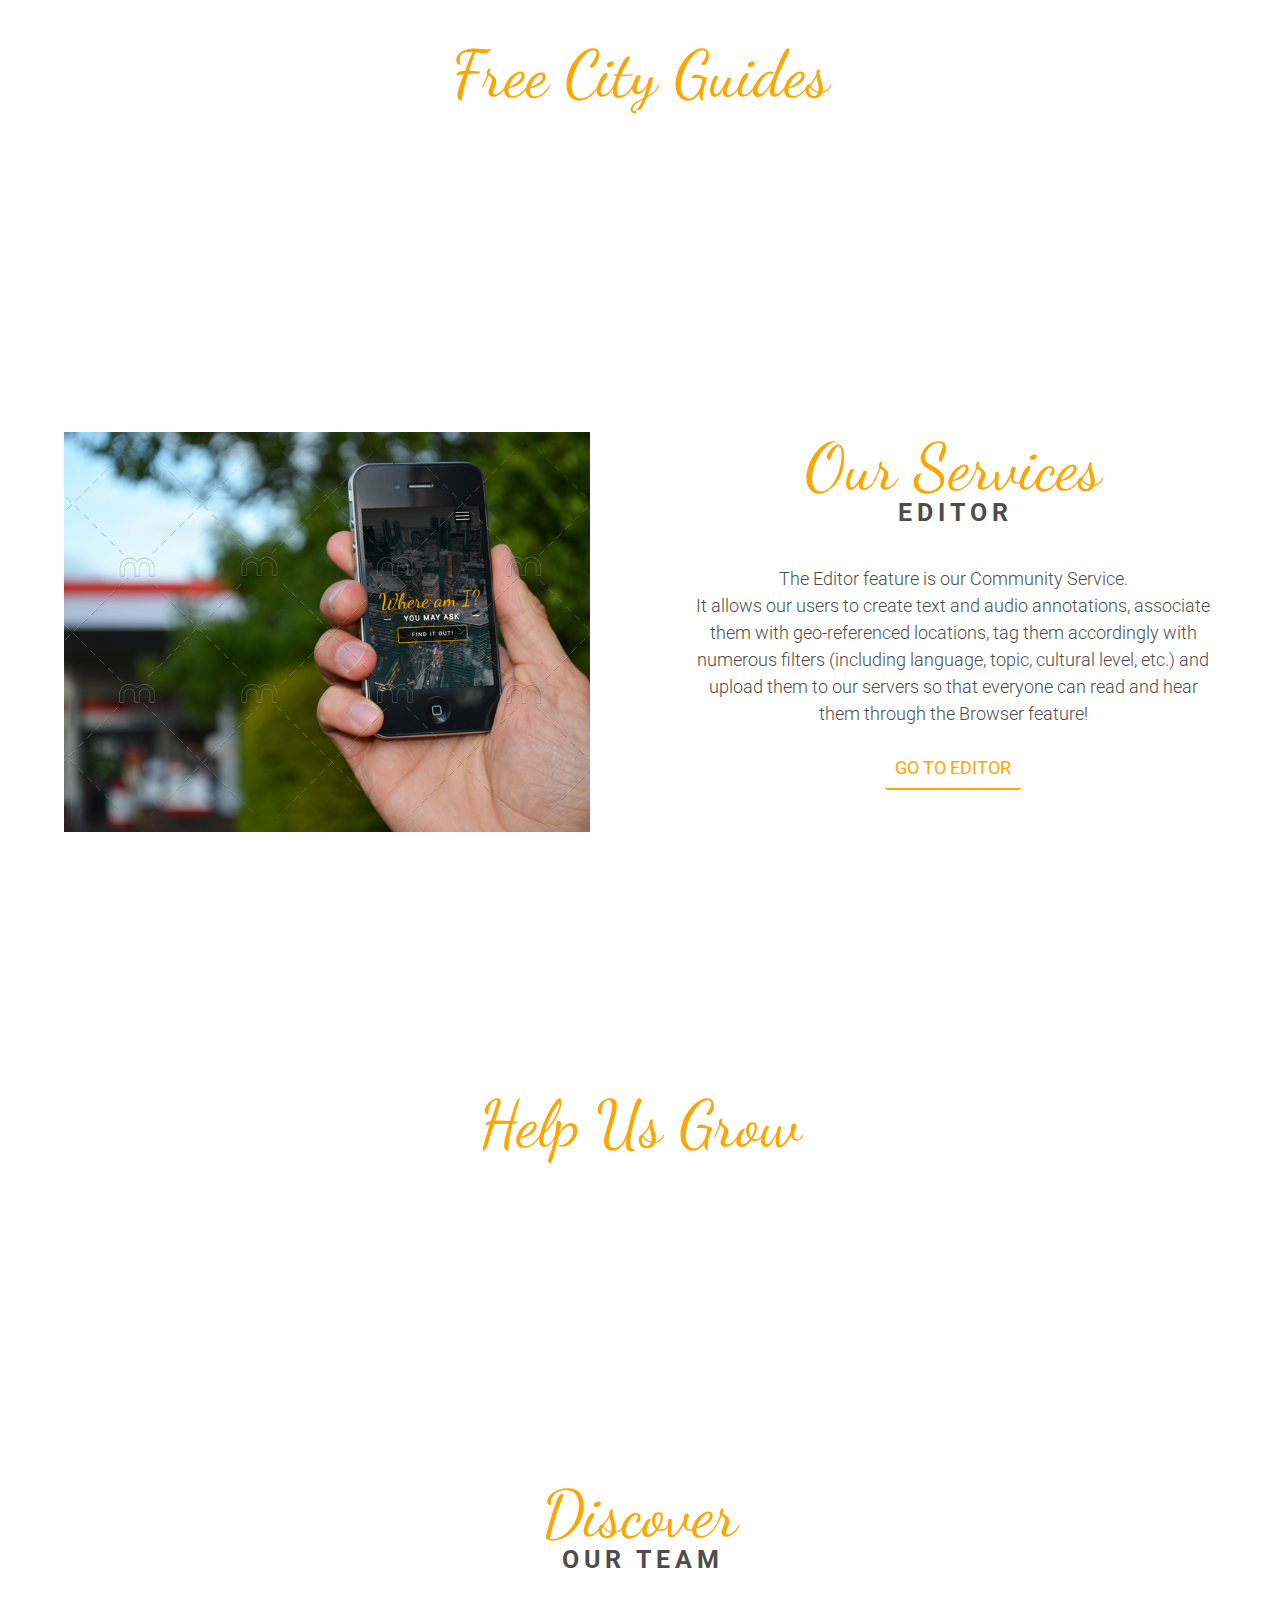
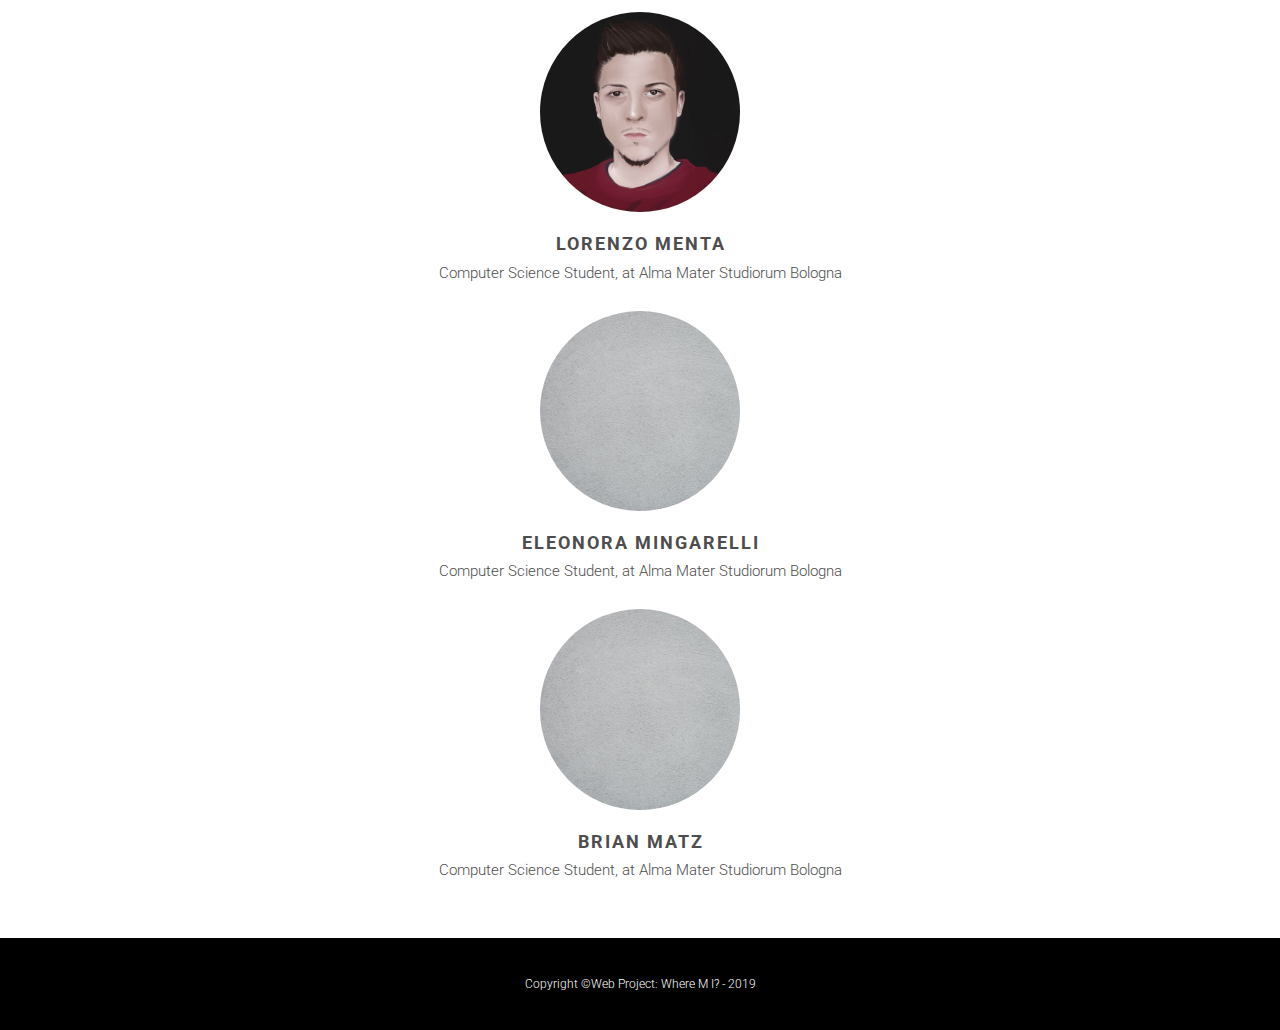
==== commit b10c8ea7: "add images and fix" ====
--- a/index.html
+++ b/index.html
@@ -42,7 +42,7 @@
              Our service provides a pack of simple vocal actions to easily control the navigation even with the device in your pocket!</p>
           <a href="#" class="btn btn-info">Go to Browser</a>
         </div>
-        <div class="store add-flex"></div>
+        <div class="store1 add-flex"></div>
       </div>
     </section>
 
@@ -60,12 +60,7 @@
              It allows our users to create text and audio annotations, associate them with geo-referenced locations, tag them accordingly with numerous filters (including language, topic, cultural level, etc.) and upload them to our servers so that everyone can read and hear them through the Browser feature!</p>
           <a href="#" class="btn btn-info">Go to Editor</a>
         </div>
-        <div class="image-group add-flex add-padding-right first">
-          <img src="images/grey.jpg" alt="">
-          <img src="images/grey.jpg" alt="">
-          <img src="images/grey.jpg" alt="">
-          <img src="images/grey.jpg" alt="">
-        </div>
+        <div class="store2 add-flex add-padding-right first"></div>
       </div>
     </section>
 
--- a/css/style.css
+++ b/css/style.css
@@ -363,12 +363,12 @@
   color:var(--main-font-color);
   font-size: 6rem;
   font-weight: 100;
-  margin-bottom: 5rem;
+  margin-bottom: 4rem;
 }
 
 .main-text h2 {
   text-transform: uppercase;
-  letter-spacing: 5px;
+  letter-spacing: 3px;
   margin-right: -5px;
   font-size: 2rem;
   line-height: 1;
@@ -378,8 +378,8 @@
 .main-text h2::before,
 .main-text h2::after {
   content:"";
-  width: 3rem;
-  height: 3px;
+  width: 2rem;
+  height: 2px;
   top: 50%;
   transform: translateY(-50%);
   position: absolute;
@@ -402,7 +402,7 @@
   letter-spacing: 3px;
   margin-right: -3px;
   position: relative;
-  margin-top: 3rem;
+  margin-top: 1.75rem;
   background-color: rgba(0,0,0,.5);
 }
 
@@ -417,10 +417,10 @@
 }
 
 /* Section - Our Services Browser */
-.store{
+.store1{
   width: 100%;
   min-height: 30rem;
-  background: url("../images/store.jpg") center no-repeat;
+  background: url("../images/store1.jpg") center no-repeat;
   background-size: cover;
 }
 
@@ -432,15 +432,11 @@
   background-size: cover;
 }
 /* Section - Our Services Editor */
-.image-group {
-  display: grid;
-  grid-template-columns: 1fr 1fr;
-  grid-gap: 10px;
-}
-
-.image-group img {
+.store2{
   width: 100%;
-  height: 30rem;
+  min-height: 30rem;
+  background: url("../images/store2.png") center no-repeat;
+  background-size: cover;
 }
 
 /* Section - Help Us */
@@ -498,6 +494,30 @@
 
 /* Media Queries */
 @media screen and (min-width: 769px) {
+
+  .main-text h1 {
+    font-size: 10rem;
+    margin-bottom: 6rem;
+  }
+
+  .main-text h2 {
+    letter-spacing: 5px;
+    font-size: 3rem;
+  }
+
+  .main-text h2::before,
+  .main-text h2::after {
+    width: 3rem;
+    height: 3px;
+  }
+
+  .main-btn {
+    font-size: 2rem;
+    border: 3px solid var(--main-font-color);
+    padding: 2.5rem 3em;
+    margin-top: 2.5rem;
+  }
+
   header,
   .between-sec {
     background-attachment: fixed;
@@ -552,7 +572,7 @@
   }
 
   .add-padding-right {
-    padding-right: 10rem;
+    margin-right: 10rem;
   }
 
   .first {
@@ -563,7 +583,7 @@
     order: 2;
   }
 
-  .store {
+  .store1, .store2 {
     min-height: 40rem;
   }
 
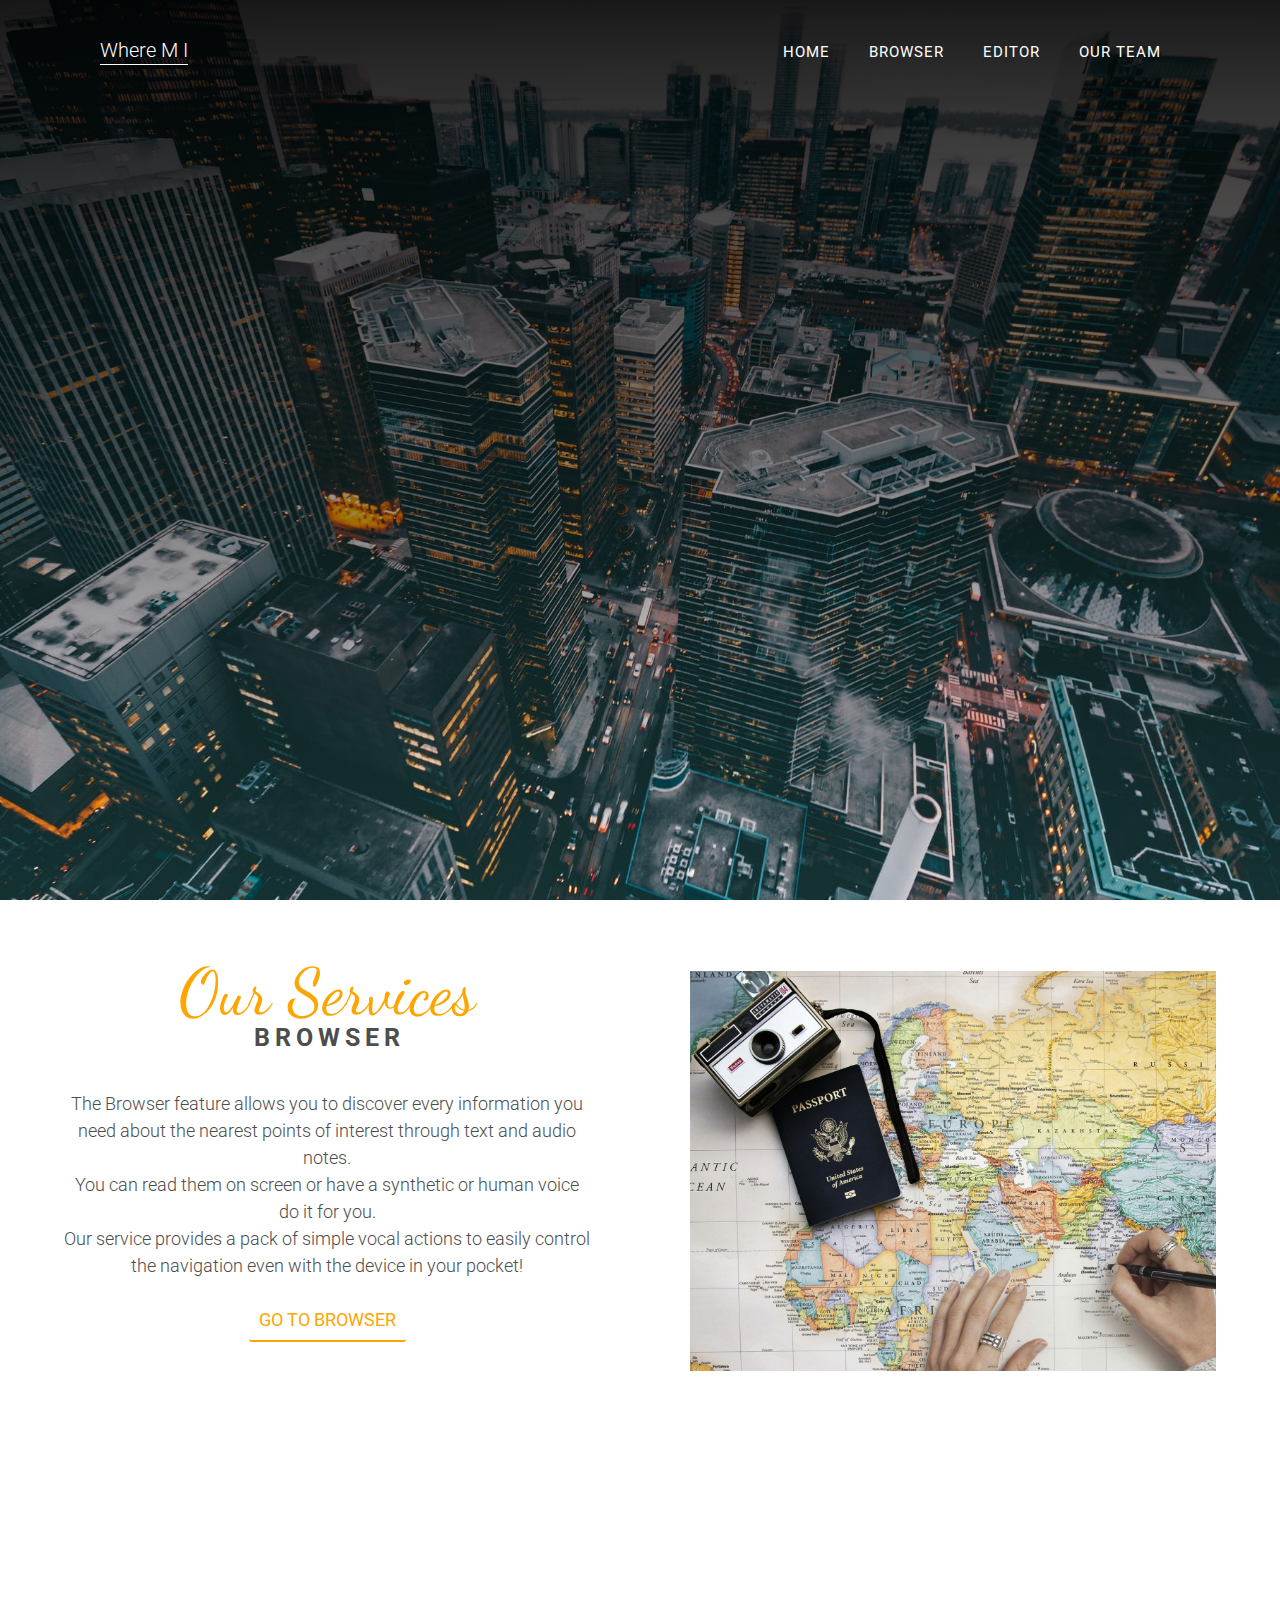
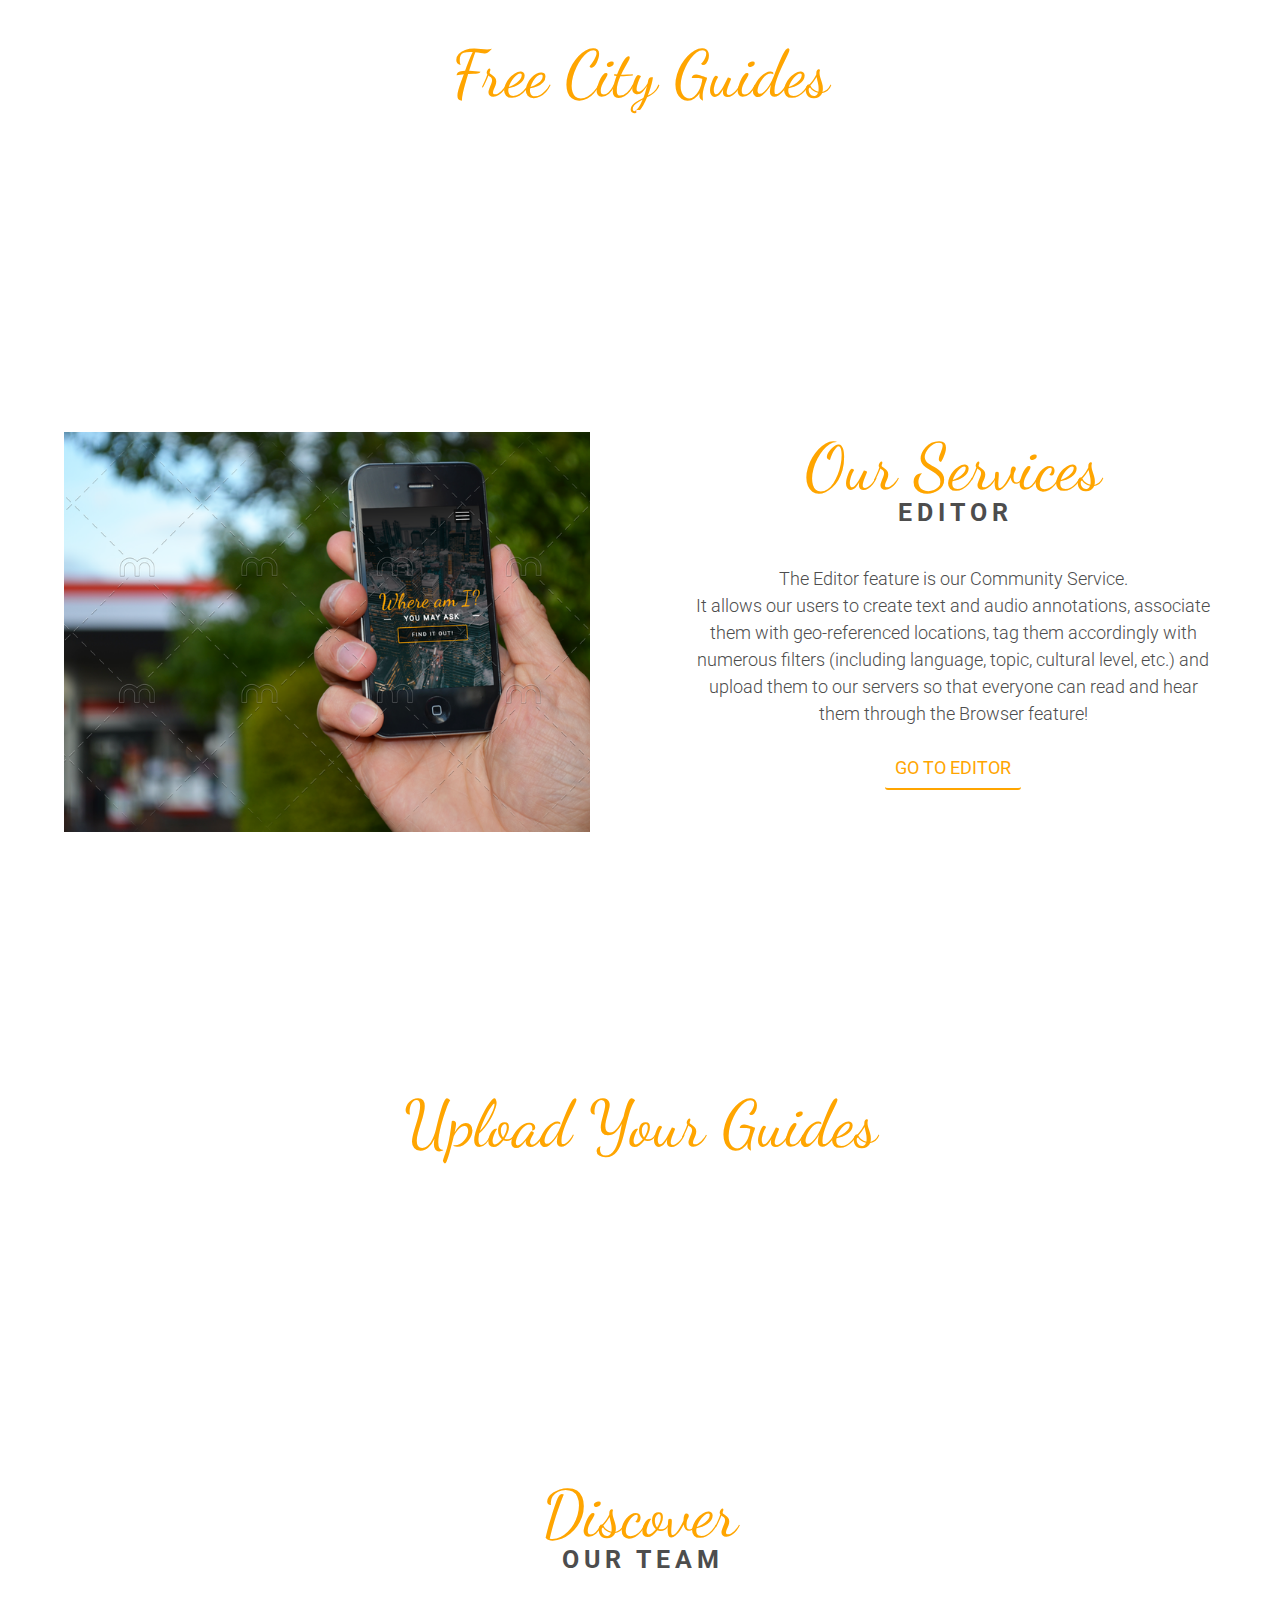
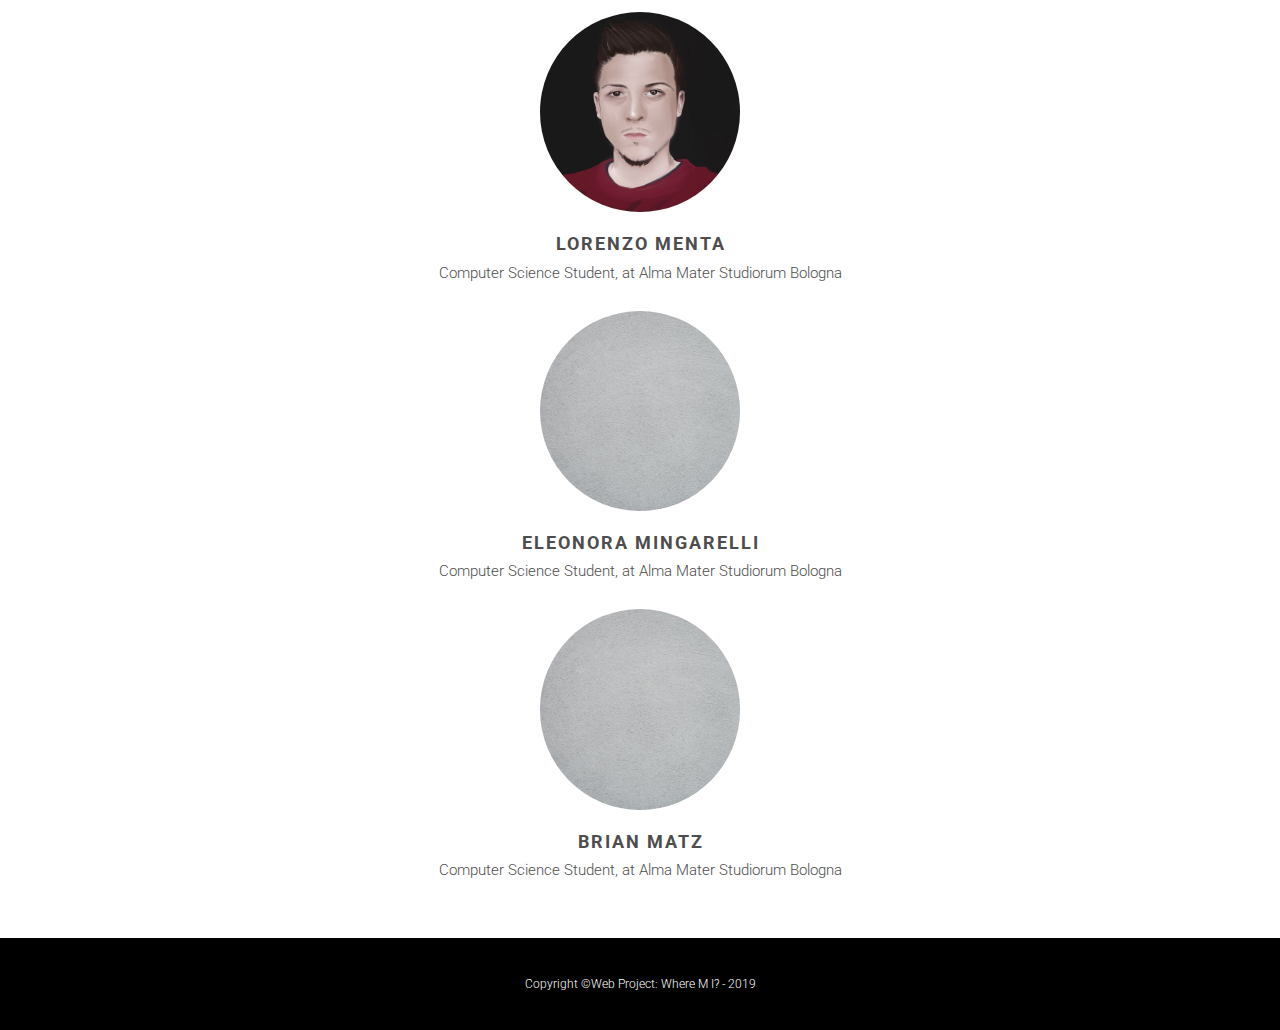
==== commit ee7bd1cd: "fix?" ====
--- a/index.html
+++ b/index.html
@@ -65,8 +65,8 @@
     </section>
 
     <section class="help-us between-sec">
-      <h1 class="custom-font">Help Us Grow</h1>
-      <h2 class="custom-font-secondary">Upload your guides</h2>
+      <h1 class="custom-font">Upload Your Guides</h1>
+      <h2 class="custom-font-secondary">Help us Grow</h2>
     </section>
 
     <section class="our-team" id="team">
